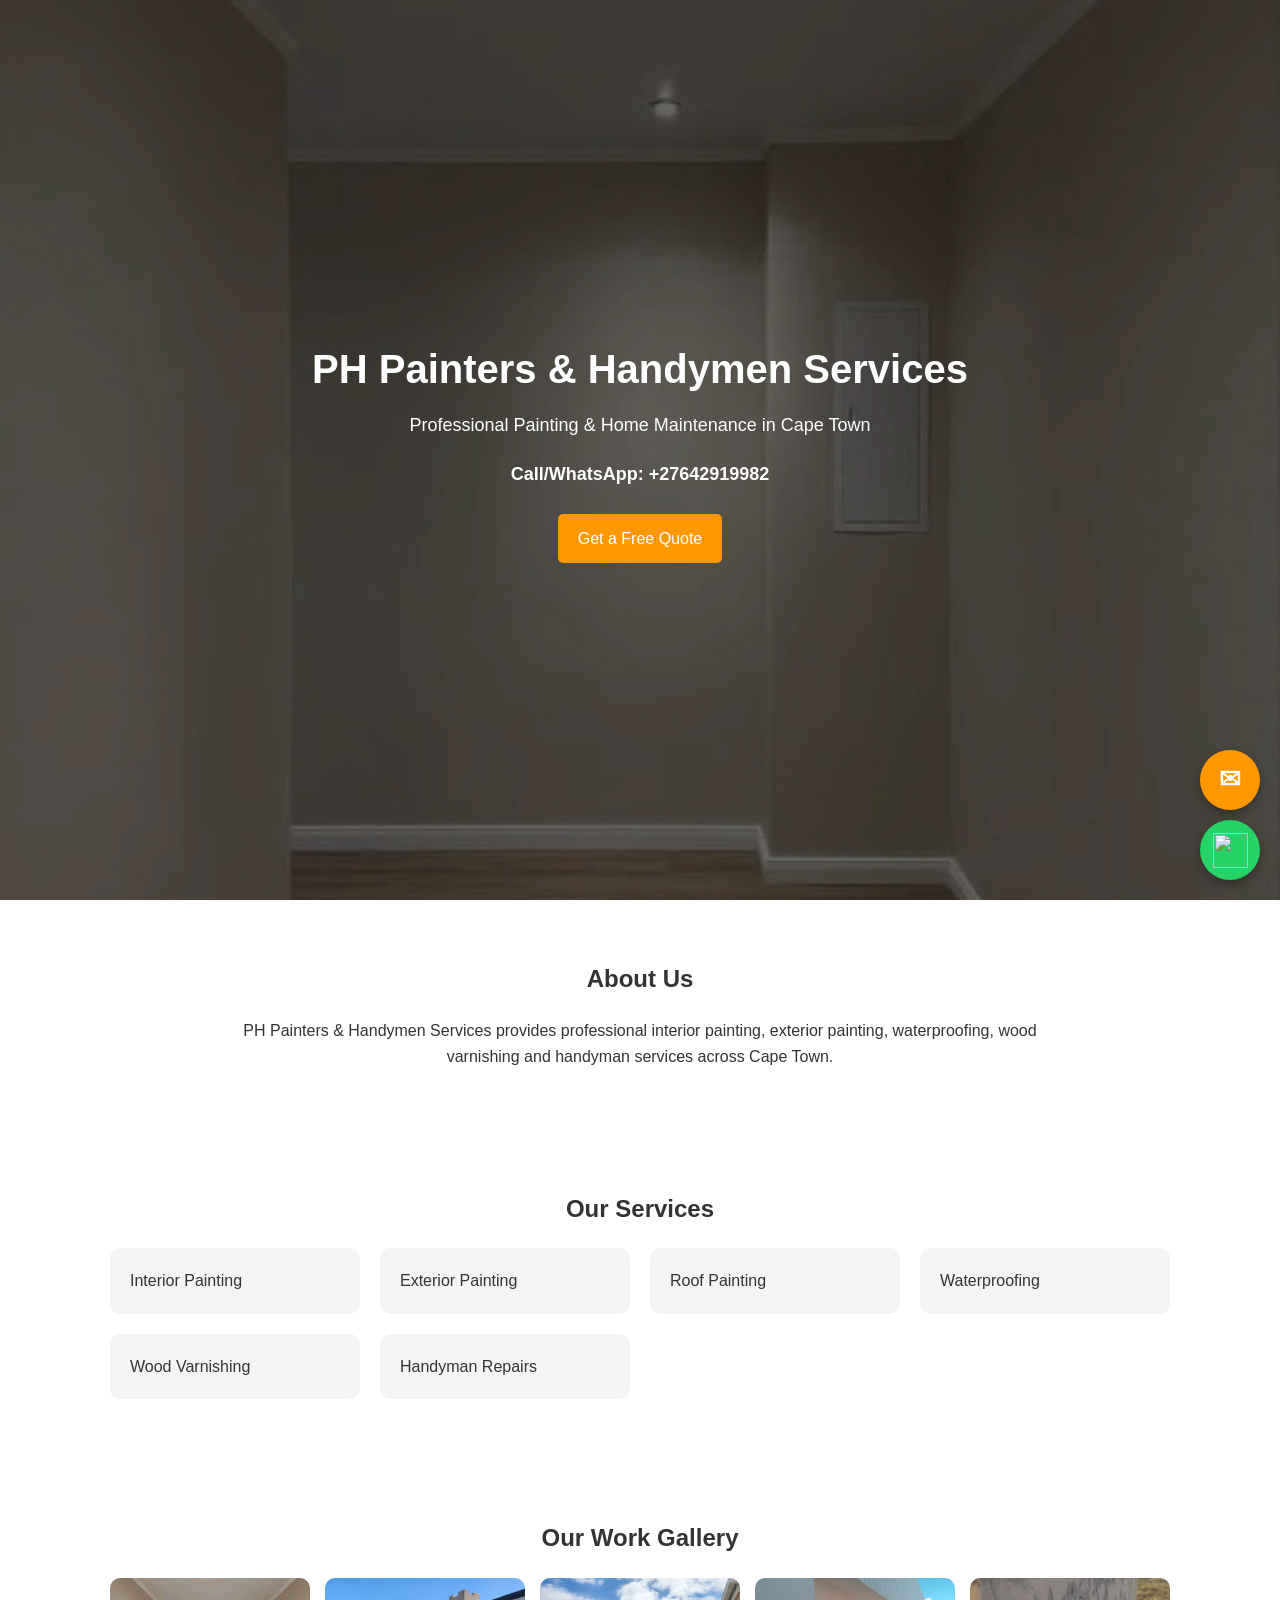
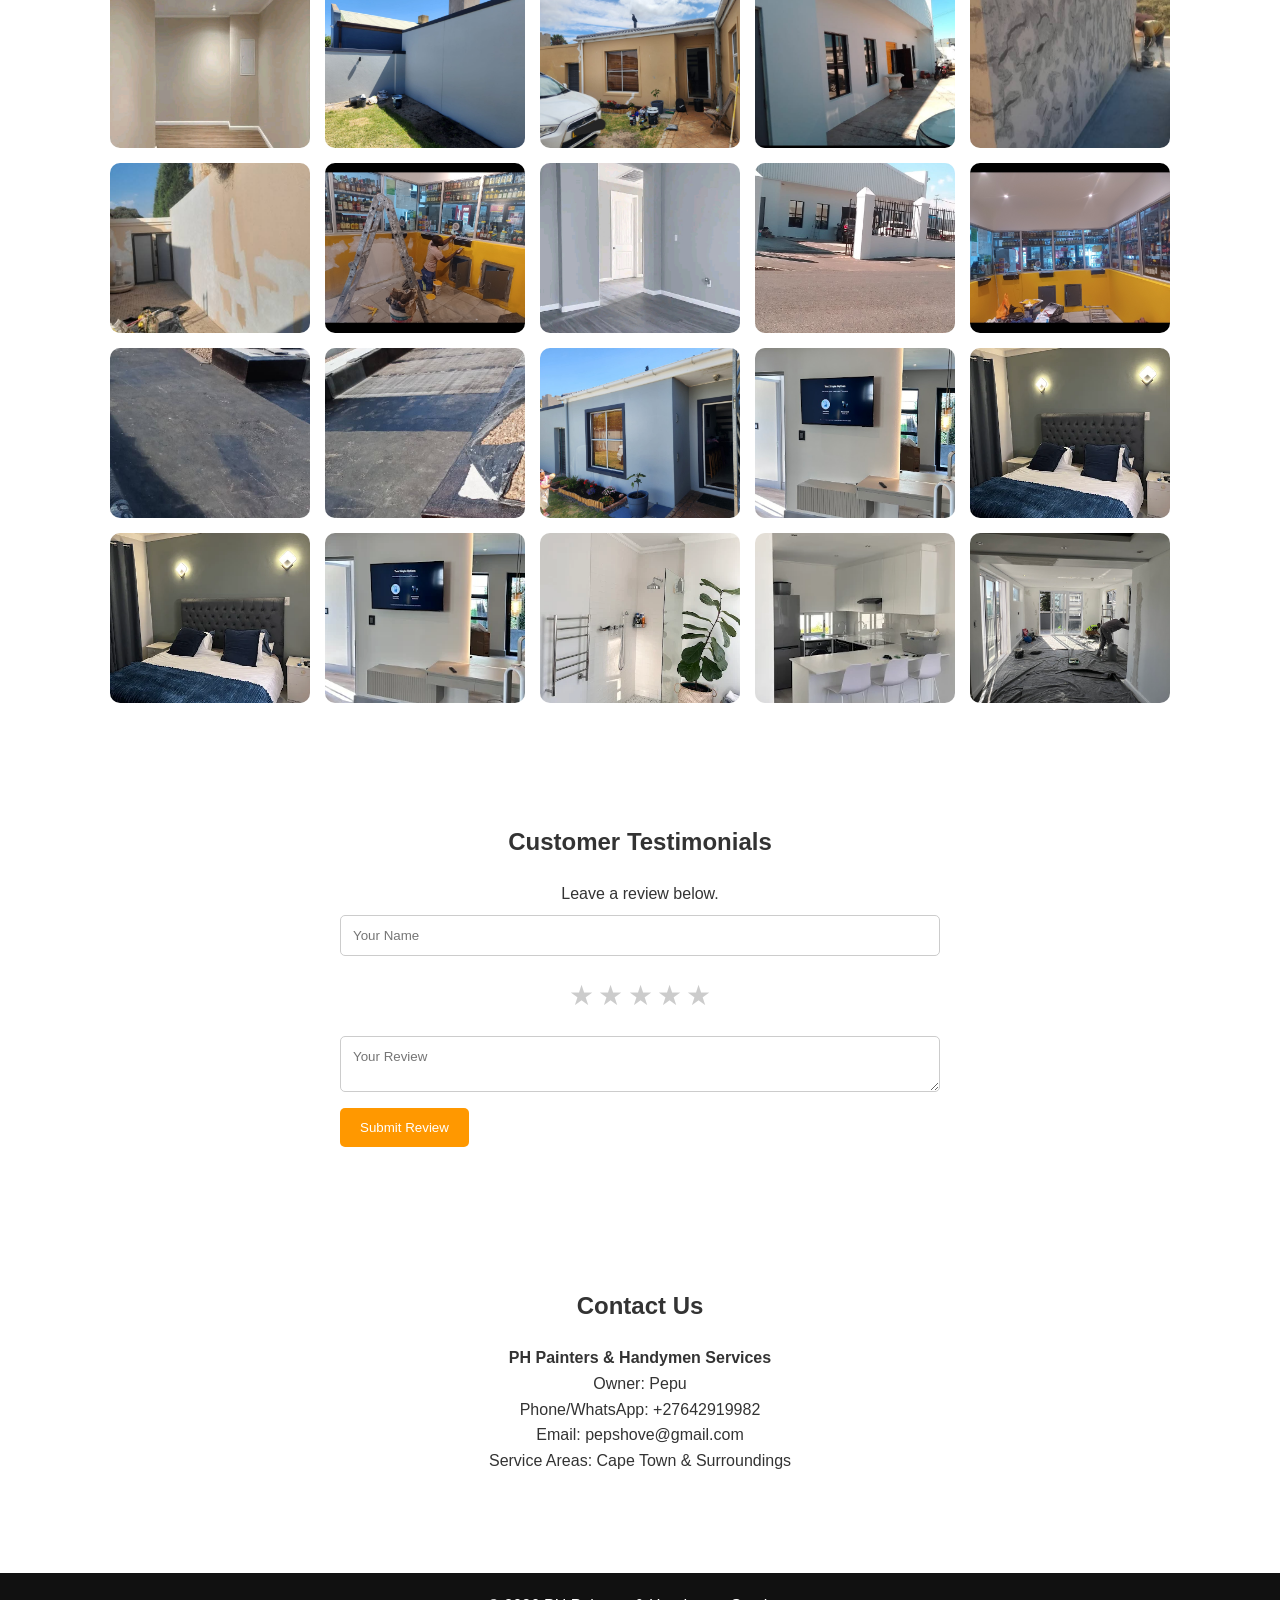
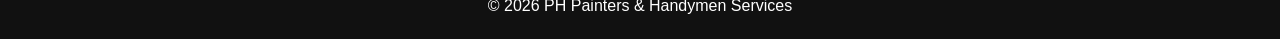
==== index.html @ 9b9b9743 "added missing email" ====
<!DOCTYPE html>
<html lang="en">
<head>
<meta charset="UTF-8" />
<meta name="viewport" content="width=device-width, initial-scale=1.0"/>
<title>PH Painters & Handymen Services</title>

<style>
*{
    margin:0;
    padding:0;
    box-sizing:border-box;
    font-family:Arial, sans-serif;
}

body{
    line-height:1.6;
    color:#333;
    background:#fff;
}

/* HERO */
header{
    background:linear-gradient(rgba(0,0,0,0.6),rgba(0,0,0,0.6)),
    url("images/pic1.jpeg");
    background-size:cover;
    background-position:center;
    height:100vh;
    display:flex;
    flex-direction:column;
    justify-content:center;
    align-items:center;
    text-align:center;
    color:white;
    padding:20px;
}

header h1{ font-size:40px; }
header p{ margin:10px 0; font-size:18px; }

.btn{
    background:#ff9800;
    color:white;
    padding:12px 20px;
    margin-top:15px;
    text-decoration:none;
    border-radius:5px;
}

/* SECTIONS */
section{
    padding:60px 20px;
    max-width:1100px;
    margin:auto;
}

h2{
    text-align:center;
    margin-bottom:20px;
}

/* SERVICES */
.services{
    display:grid;
    grid-template-columns:repeat(auto-fit,minmax(200px,1fr));
    gap:20px;
}

.card{
    background:#f4f4f4;
    padding:20px;
    border-radius:10px;
}

/* GALLERY */
.gallery{
    display:grid;
    grid-template-columns:repeat(auto-fit,minmax(180px,1fr));
    gap:15px;
}

.gallery img{
    width:100%;
    height:170px;
    object-fit:cover;
    border-radius:10px;
}

/* TESTIMONIALS */
.testimonials{
    display:grid;
    grid-template-columns:repeat(auto-fit,minmax(250px,1fr));
    gap:20px;
    margin-top:20px;
}

/* FORM */
input, textarea{
    width:100%;
    padding:12px;
    margin:8px 0;
    border:1px solid #ccc;
    border-radius:5px;
}

button{
    background:#ff9800;
    color:white;
    border:none;
    padding:12px 20px;
    cursor:pointer;
    border-radius:5px;
}

/* STAR RATING */
.star{
    font-size:28px;
    cursor:pointer;
    color:#ccc;
    transition:0.2s;
}

.star.selected{
    color:#ff9800;
}

/* FOOTER */
footer{
    background:#111;
    color:white;
    text-align:center;
    padding:20px;
    margin-top:40px;
}

/* FLOATING BUTTONS */
.float-btn{
    position:fixed;
    width:60px;
    height:60px;
    right:20px;
    border-radius:50%;
    display:flex;
    align-items:center;
    justify-content:center;
    box-shadow:0 4px 10px rgba(0,0,0,0.3);
    z-index:1000;
    transition:0.2s ease;
    text-decoration:none;
}

/* WhatsApp */
.whatsapp{
    bottom:20px;
    background:#25D366;
}

.whatsapp img{
    width:35px;
    height:35px;
}

/* Email */
.email{
    bottom:90px;
    background:#ff9800;
    color:white;
    font-size:26px;
    font-weight:bold;
}

/* Hover */
.float-btn:hover{
    transform:scale(1.15);
}
</style>
</head>

<body>

<!-- HERO -->
<header>
    <h1>PH Painters & Handymen Services</h1>
    <p>Professional Painting & Home Maintenance in Cape Town</p>
    <p><strong>Call/WhatsApp: +27642919982</strong></p>
    <a class="btn" href="#contact">Get a Free Quote</a>
</header>

<!-- ABOUT -->
<section>
    <h2>About Us</h2>
    <p style="text-align:center;max-width:800px;margin:auto;">
        PH Painters & Handymen Services provides professional interior painting, exterior painting,
        waterproofing, wood varnishing and handyman services across Cape Town.
    </p>
</section>

<!-- SERVICES -->
<section>
    <h2>Our Services</h2>
    <div class="services">
        <div class="card">Interior Painting</div>
        <div class="card">Exterior Painting</div>
        <div class="card">Roof Painting</div>
        <div class="card">Waterproofing</div>
        <div class="card">Wood Varnishing</div>
        <div class="card">Handyman Repairs</div>
    </div>
</section>

<!-- GALLERY -->
<section>
    <h2>Our Work Gallery</h2>
    <div class="gallery">
        <img src="images/pic1.jpeg">
        <img src="images/pic2.jpeg">
        <img src="images/pic3.jpeg">
        <img src="images/pic4.jpeg">
        <img src="images/pic5.jpeg">
        <img src="images/pic6.jpeg">
        <img src="images/pic7.jpeg">
        <img src="images/pic8.jpeg">
        <img src="images/pic9.jpeg">
        <img src="images/pic10.jpeg">
        <img src="images/pic11.jpeg">
        <img src="images/pic12.jpeg">
        <img src="images/pic13.jpeg">
        <img src="images/pic14.jpg">
        <img src="images/pic15.webp">
        <img src="images/pic16.webp">
        <img src="images/pic17.webp">
        <img src="images/pic18.webp">
        <img src="images/pic19.webp">
        <img src="images/pic20.jpg">
    </div>
</section>

<!-- TESTIMONIALS -->
<section>
    <h2>Customer Testimonials</h2>

    <p style="text-align:center;">Leave a review below.</p>

    <div style="max-width:600px;margin:auto;">
        <input id="name" type="text" placeholder="Your Name">

        <div style="text-align:center;margin:10px 0;">
            <span onclick="setRating(1)" class="star">★</span>
            <span onclick="setRating(2)" class="star">★</span>
            <span onclick="setRating(3)" class="star">★</span>
            <span onclick="setRating(4)" class="star">★</span>
            <span onclick="setRating(5)" class="star">★</span>
        </div>

        <textarea id="message" placeholder="Your Review"></textarea>

        <button onclick="addTestimonial()">Submit Review</button>
    </div>

    <div id="reviews" class="testimonials"></div>
</section>

<!-- CONTACT -->
<section id="contact">
    <h2>Contact Us</h2>
    <p style="text-align:center;">
        <strong>PH Painters & Handymen Services</strong><br>
        Owner: Pepu<br>
        Phone/WhatsApp: +27642919982<br>
        Email: pepshove@gmail.com<br>
        Service Areas: Cape Town & Surroundings
    </p>
</section>

<footer>
    © 2026 PH Painters & Handymen Services
</footer>

<!-- FLOATING BUTTONS -->

<!-- WhatsApp -->
<a href="https://wa.me/27642919982?text=Hi%20PH%20Painters%2C%20I%20would%20like%20a%20quote%20please"
class="float-btn whatsapp" target="_blank">
    <img src="https://upload.wikimedia.org/wikipedia/commons/6/6b/WhatsApp.svg">
</a>

<!-- Email -->
<a href="mailto:pepshove@gmail.com?subject=Painting%20Quote%20Request&body=Hi%20PH%20Painters%2C%20I%20would%20like%20a%20quote"
class="float-btn email">
    ✉
</a>

<!-- JAVASCRIPT -->
<script>
let currentRating = 0;

function setRating(rating){
    currentRating = rating;

    document.querySelectorAll(".star").forEach((star, i) => {
        star.classList.toggle("selected", i < rating);
    });
}

function loadReviews(){
    let data = JSON.parse(localStorage.getItem("reviews")) || [];
    let box = document.getElementById("reviews");

    box.innerHTML = "";

    data.forEach(r => {
        let stars = "★".repeat(r.rating) + "☆".repeat(5 - r.rating);

        box.innerHTML += `
        <div class="card">
            <div style="color:#ff9800;font-size:18px;">${stars}</div>
            “${r.message}”
            <br><strong>- ${r.name}</strong>
        </div>`;
    });
}

function addTestimonial(){
    let name = document.getElementById("name").value;
    let message = document.getElementById("message").value;

    if(!name || !message){
        alert("Please fill all fields");
        return;
    }

    if(currentRating === 0){
        alert("Please select rating");
        return;
    }

    let data = JSON.parse(localStorage.getItem("reviews")) || [];

    data.push({ name, message, rating: currentRating });

    localStorage.setItem("reviews", JSON.stringify(data));

    document.getElementById("name").value = "";
    document.getElementById("message").value = "";
    currentRating = 0;

    document.querySelectorAll(".star").forEach(s => s.classList.remove("selected"));

    loadReviews();
}

loadReviews();
</script>

</body>
</html>
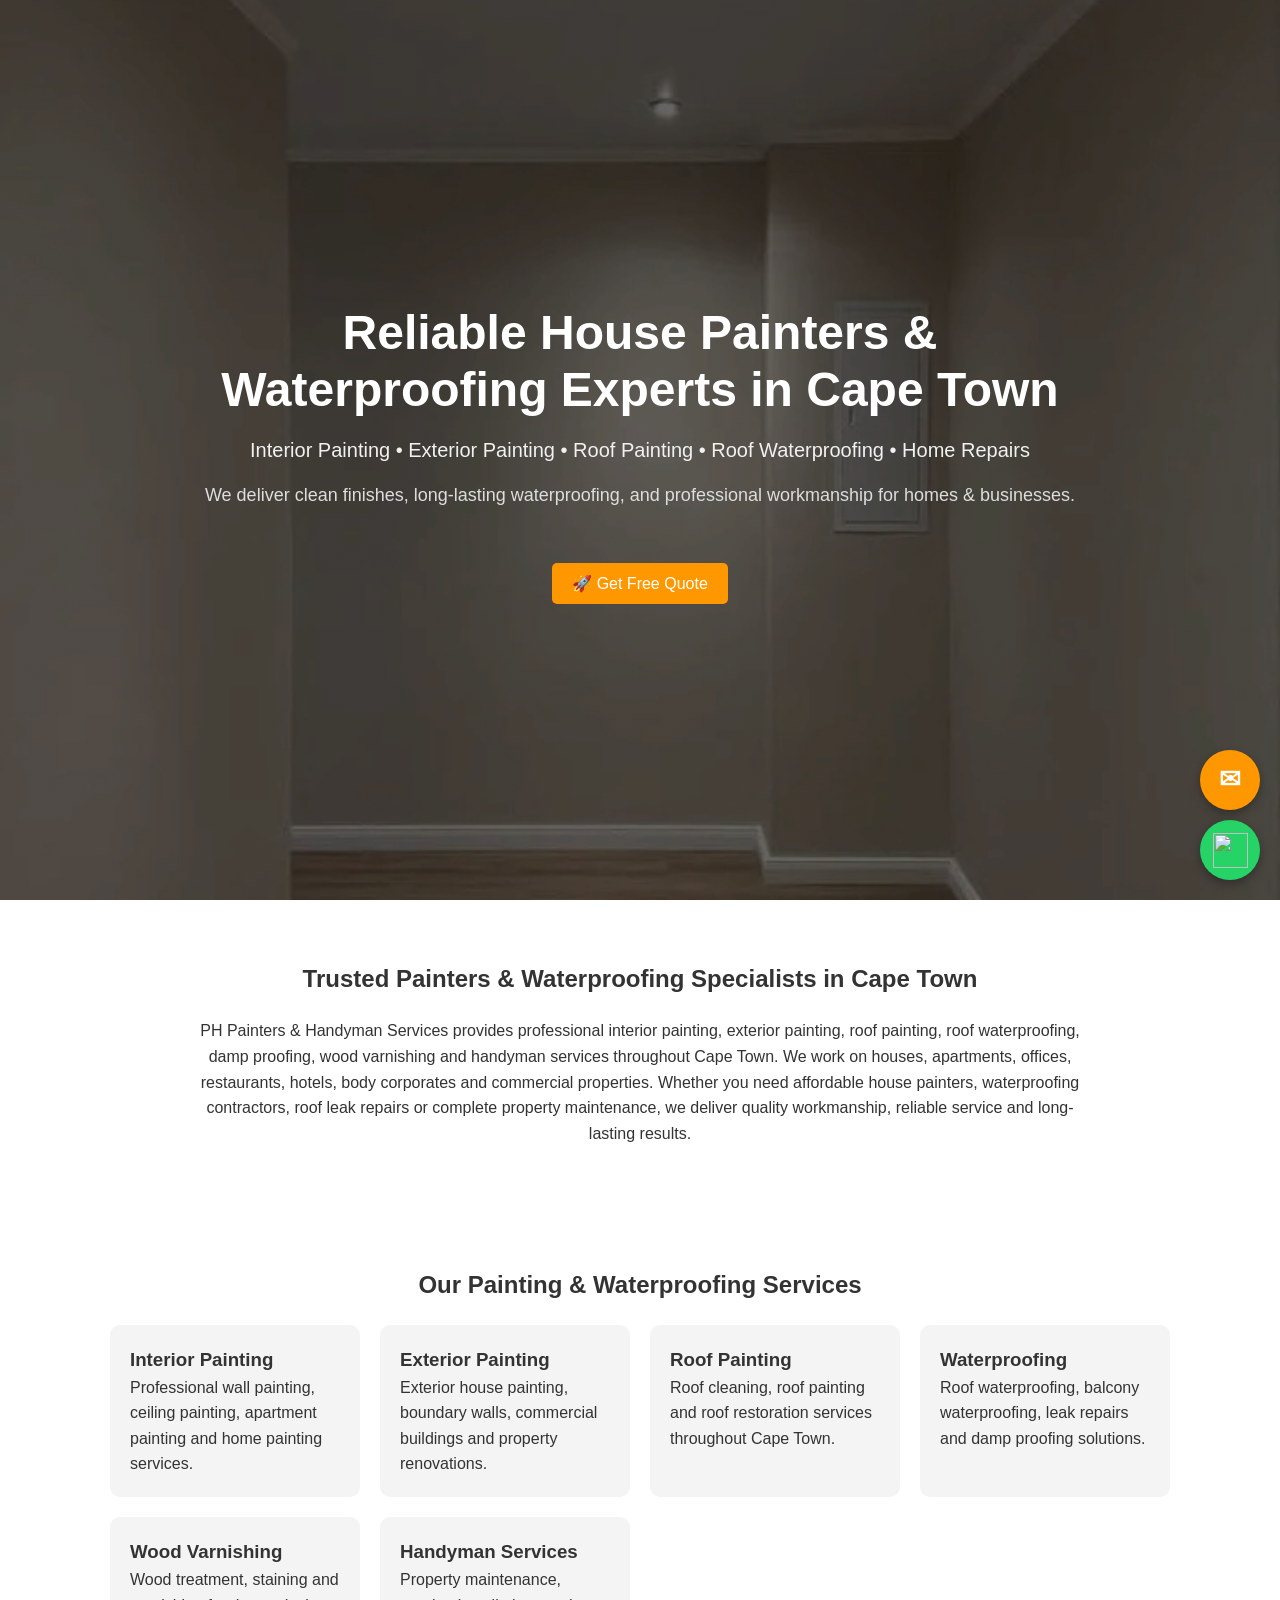
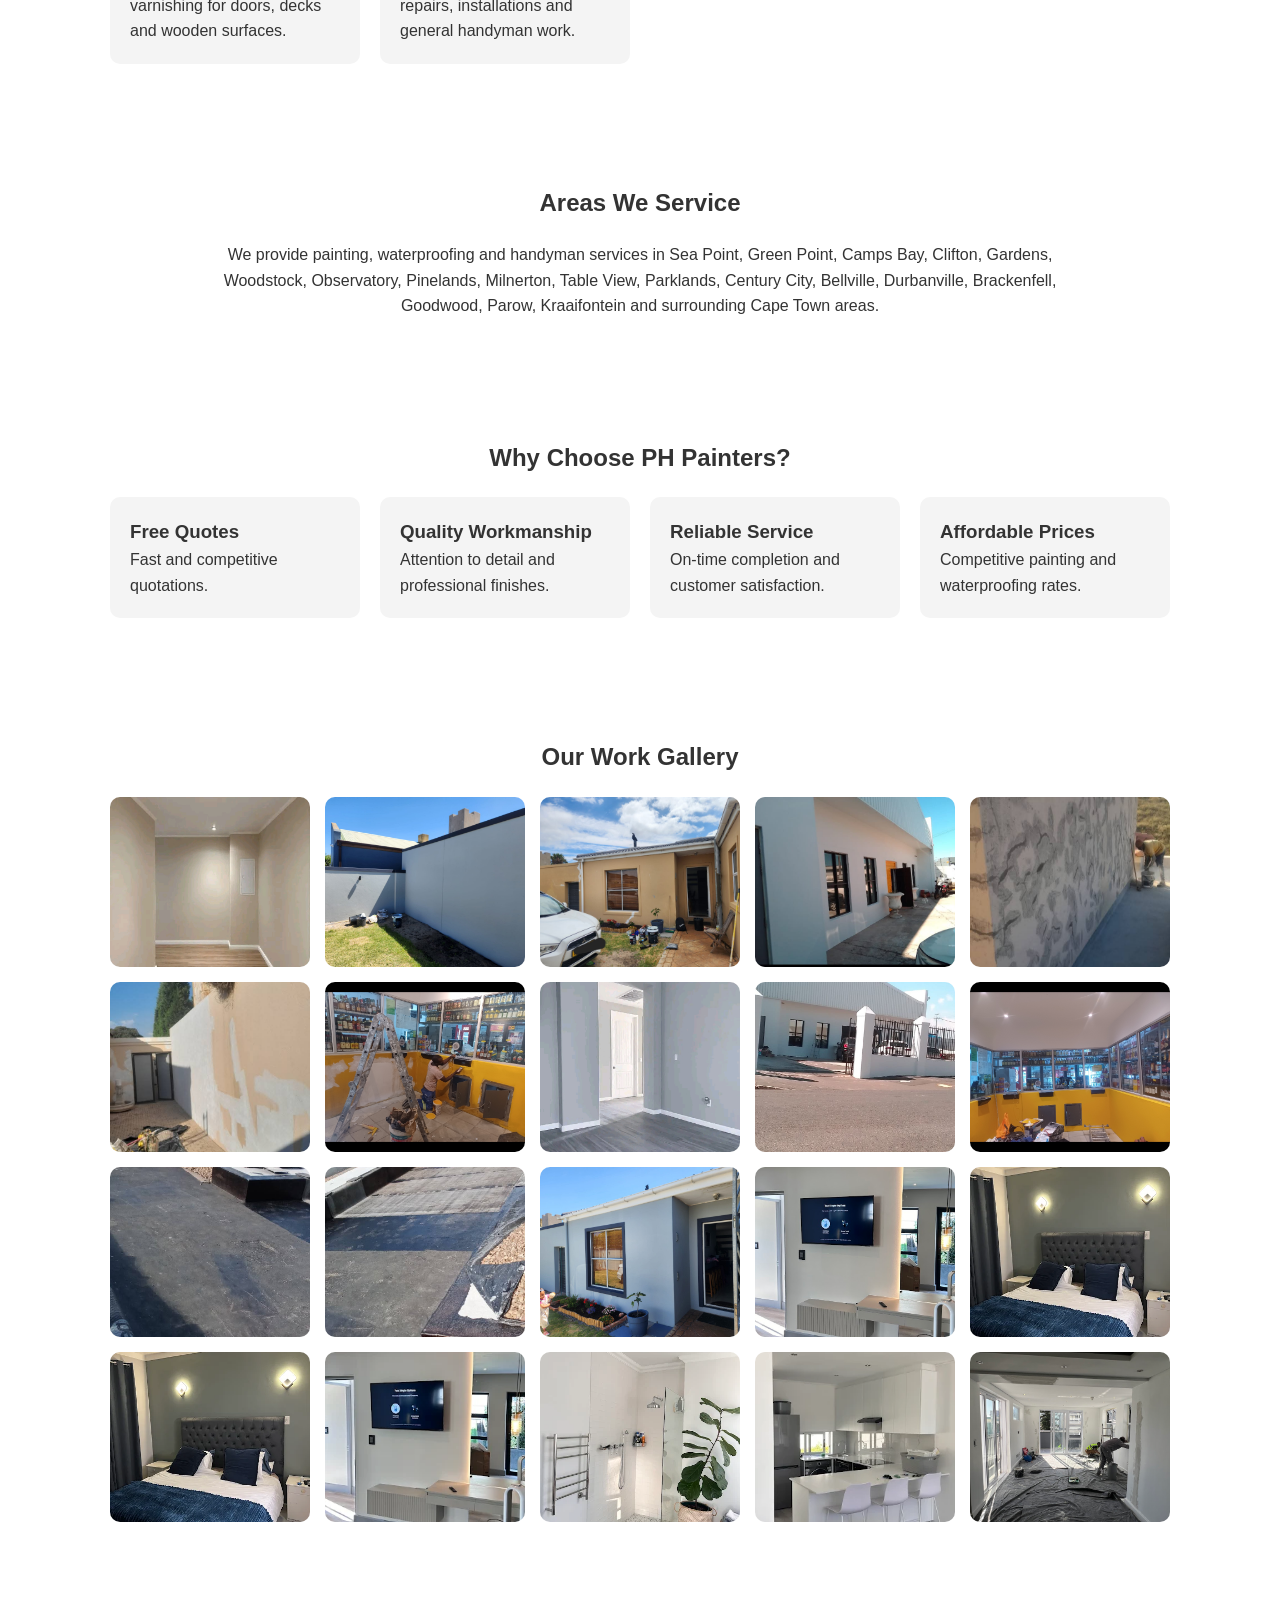
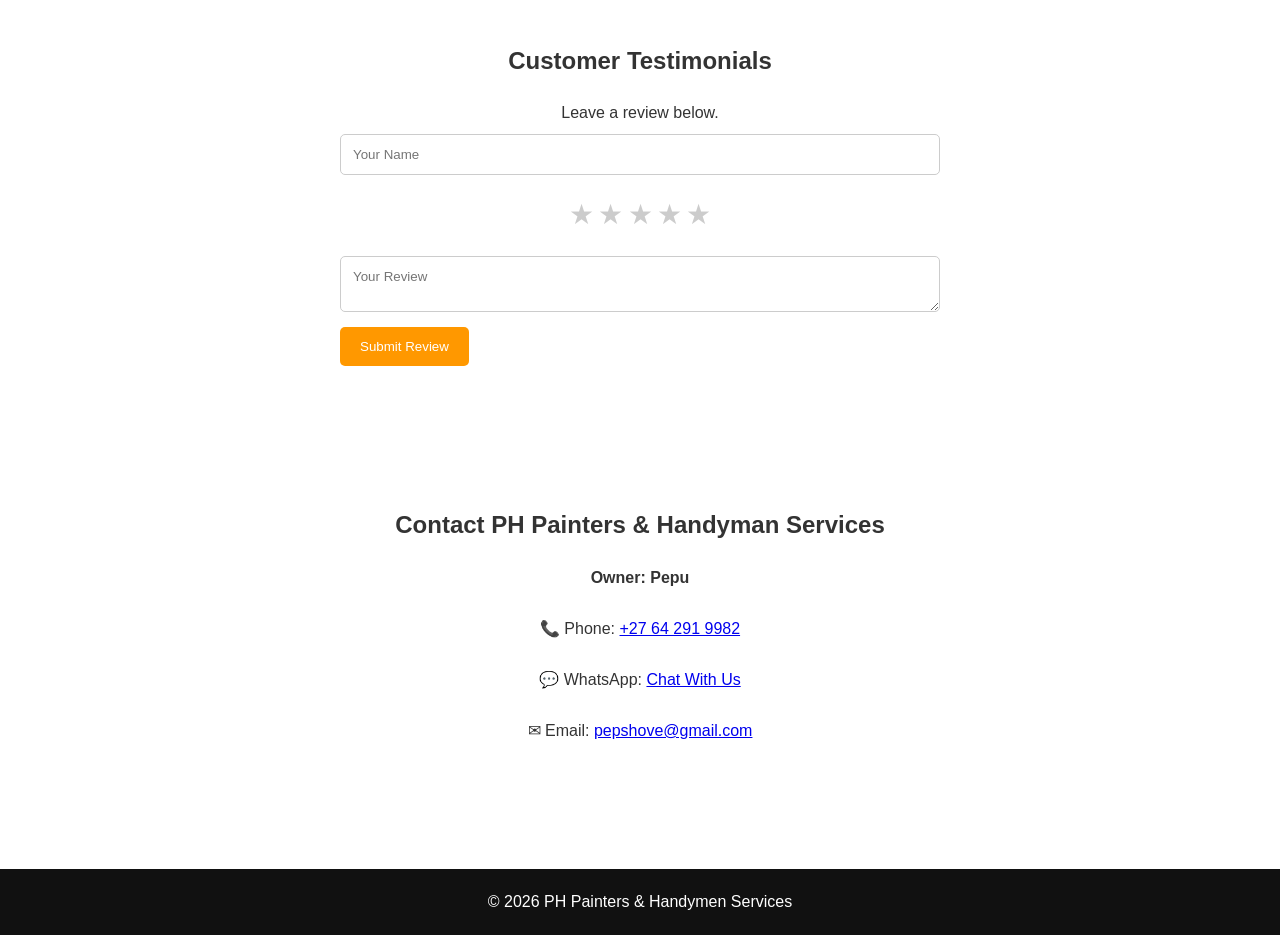
==== commit ddbd543f: "added missing email" ====
--- a/index.html
+++ b/index.html
@@ -3,7 +3,7 @@
 <head>
 <meta charset="UTF-8" />
 <meta name="viewport" content="width=device-width, initial-scale=1.0"/>
-<title>PH Painters & Handymen Services</title>
+<title>House Painters Cape Town | Waterproofing & Roof Painting | PH Painters</title>
 
 <style>
 *{
@@ -180,33 +180,147 @@
 
 <!-- HERO -->
 <header>
-    <h1>PH Painters & Handymen Services</h1>
-    <p>Professional Painting & Home Maintenance in Cape Town</p>
-    <p><strong>Call/WhatsApp: +27642919982</strong></p>
-    <a class="btn" href="#contact">Get a Free Quote</a>
+    <div style="max-width:900px;text-align:center;">
+
+        <h1 style="font-size:48px;line-height:1.2;">
+            Reliable House Painters & Waterproofing Experts in Cape Town
+        </h1>
+
+        <p style="font-size:20px;margin-top:15px;color:#f1f1f1;">
+            Interior Painting • Exterior Painting • Roof Painting • Roof Waterproofing • Home Repairs
+        </p>
+
+        <p style="margin-top:15px;font-size:18px;color:#ddd;">
+            We deliver clean finishes, long-lasting waterproofing, and professional workmanship for homes & businesses.
+        </p>
+
+       
+       <br><br>
+        <a class="btn" href="https://wa.me/27642919982?text=Hi%20PH%20Painters%2C%20I%20need%20a%20free%20quote%20for%20painting%20or%20waterproofing">
+            🚀 Get Free Quote
+        </a>
+
+    </div>
 </header>
 
 <!-- ABOUT -->
 <section>
-    <h2>About Us</h2>
-    <p style="text-align:center;max-width:800px;margin:auto;">
-        PH Painters & Handymen Services provides professional interior painting, exterior painting,
-        waterproofing, wood varnishing and handyman services across Cape Town.
+    <h2>Trusted Painters & Waterproofing Specialists in Cape Town</h2>
+
+    <p style="text-align:center;max-width:900px;margin:auto;">
+        PH Painters & Handyman Services provides professional interior painting,
+        exterior painting, roof painting, roof waterproofing, damp proofing,
+        wood varnishing and handyman services throughout Cape Town.
+
+        We work on houses, apartments, offices, restaurants, hotels,
+        body corporates and commercial properties.
+
+        Whether you need affordable house painters, waterproofing contractors,
+        roof leak repairs or complete property maintenance, we deliver
+        quality workmanship, reliable service and long-lasting results.
     </p>
 </section>
 
 <!-- SERVICES -->
 <section>
-    <h2>Our Services</h2>
+    <h2>Our Painting & Waterproofing Services</h2>
+
     <div class="services">
-        <div class="card">Interior Painting</div>
-        <div class="card">Exterior Painting</div>
-        <div class="card">Roof Painting</div>
-        <div class="card">Waterproofing</div>
-        <div class="card">Wood Varnishing</div>
-        <div class="card">Handyman Repairs</div>
+
+        <div class="card">
+            <h3>Interior Painting</h3>
+            <p>
+                Professional wall painting, ceiling painting,
+                apartment painting and home painting services.
+            </p>
+        </div>
+
+        <div class="card">
+            <h3>Exterior Painting</h3>
+            <p>
+                Exterior house painting, boundary walls,
+                commercial buildings and property renovations.
+            </p>
+        </div>
+
+        <div class="card">
+            <h3>Roof Painting</h3>
+            <p>
+                Roof cleaning, roof painting and roof restoration
+                services throughout Cape Town.
+            </p>
+        </div>
+
+        <div class="card">
+            <h3>Waterproofing</h3>
+            <p>
+                Roof waterproofing, balcony waterproofing,
+                leak repairs and damp proofing solutions.
+            </p>
+        </div>
+
+        <div class="card">
+            <h3>Wood Varnishing</h3>
+            <p>
+                Wood treatment, staining and varnishing
+                for doors, decks and wooden surfaces.
+            </p>
+        </div>
+
+        <div class="card">
+            <h3>Handyman Services</h3>
+            <p>
+                Property maintenance, repairs,
+                installations and general handyman work.
+            </p>
+        </div>
+
     </div>
 </section>
+
+<!-- AREAS -->
+<section>
+    <h2>Areas We Service</h2>
+
+    <p style="text-align:center;max-width:900px;margin:auto;">
+        We provide painting, waterproofing and handyman services in
+        Sea Point, Green Point, Camps Bay, Clifton, Gardens,
+        Woodstock, Observatory, Pinelands, Milnerton,
+        Table View, Parklands, Century City, Bellville,
+        Durbanville, Brackenfell, Goodwood, Parow,
+        Kraaifontein and surrounding Cape Town areas.
+    </p>
+</section>
+
+<!-- WHY CHOOSE US -->
+<section>
+    <h2>Why Choose PH Painters?</h2>
+
+    <div class="services">
+
+        <div class="card">
+            <h3>Free Quotes</h3>
+            <p>Fast and competitive quotations.</p>
+        </div>
+
+        <div class="card">
+            <h3>Quality Workmanship</h3>
+            <p>Attention to detail and professional finishes.</p>
+        </div>
+
+        <div class="card">
+            <h3>Reliable Service</h3>
+            <p>On-time completion and customer satisfaction.</p>
+        </div>
+
+        <div class="card">
+            <h3>Affordable Prices</h3>
+            <p>Competitive painting and waterproofing rates.</p>
+        </div>
+
+    </div>
+</section>
+
 
 <!-- GALLERY -->
 <section>
@@ -262,13 +376,28 @@
 
 <!-- CONTACT -->
 <section id="contact">
-    <h2>Contact Us</h2>
+    <h2>Contact PH Painters & Handyman Services</h2>
+
     <p style="text-align:center;">
-        <strong>PH Painters & Handymen Services</strong><br>
-        Owner: Pepu<br>
-        Phone/WhatsApp: +27642919982<br>
-        Email: pepshove@gmail.com<br>
-        Service Areas: Cape Town & Surroundings
+        <strong>Owner: Pepu</strong><br><br>
+
+        📞 Phone:
+        <a href="tel:+27642919982">+27 64 291 9982</a>
+        <br><br>
+
+        💬 WhatsApp:
+        <a href="https://wa.me/27642919982">
+            Chat With Us
+        </a>
+        <br><br>
+
+        ✉ Email:
+        <a href="mailto:pepshove@gmail.com">
+            pepshove@gmail.com
+        </a>
+        <br><br>
+
+
     </p>
 </section>
 
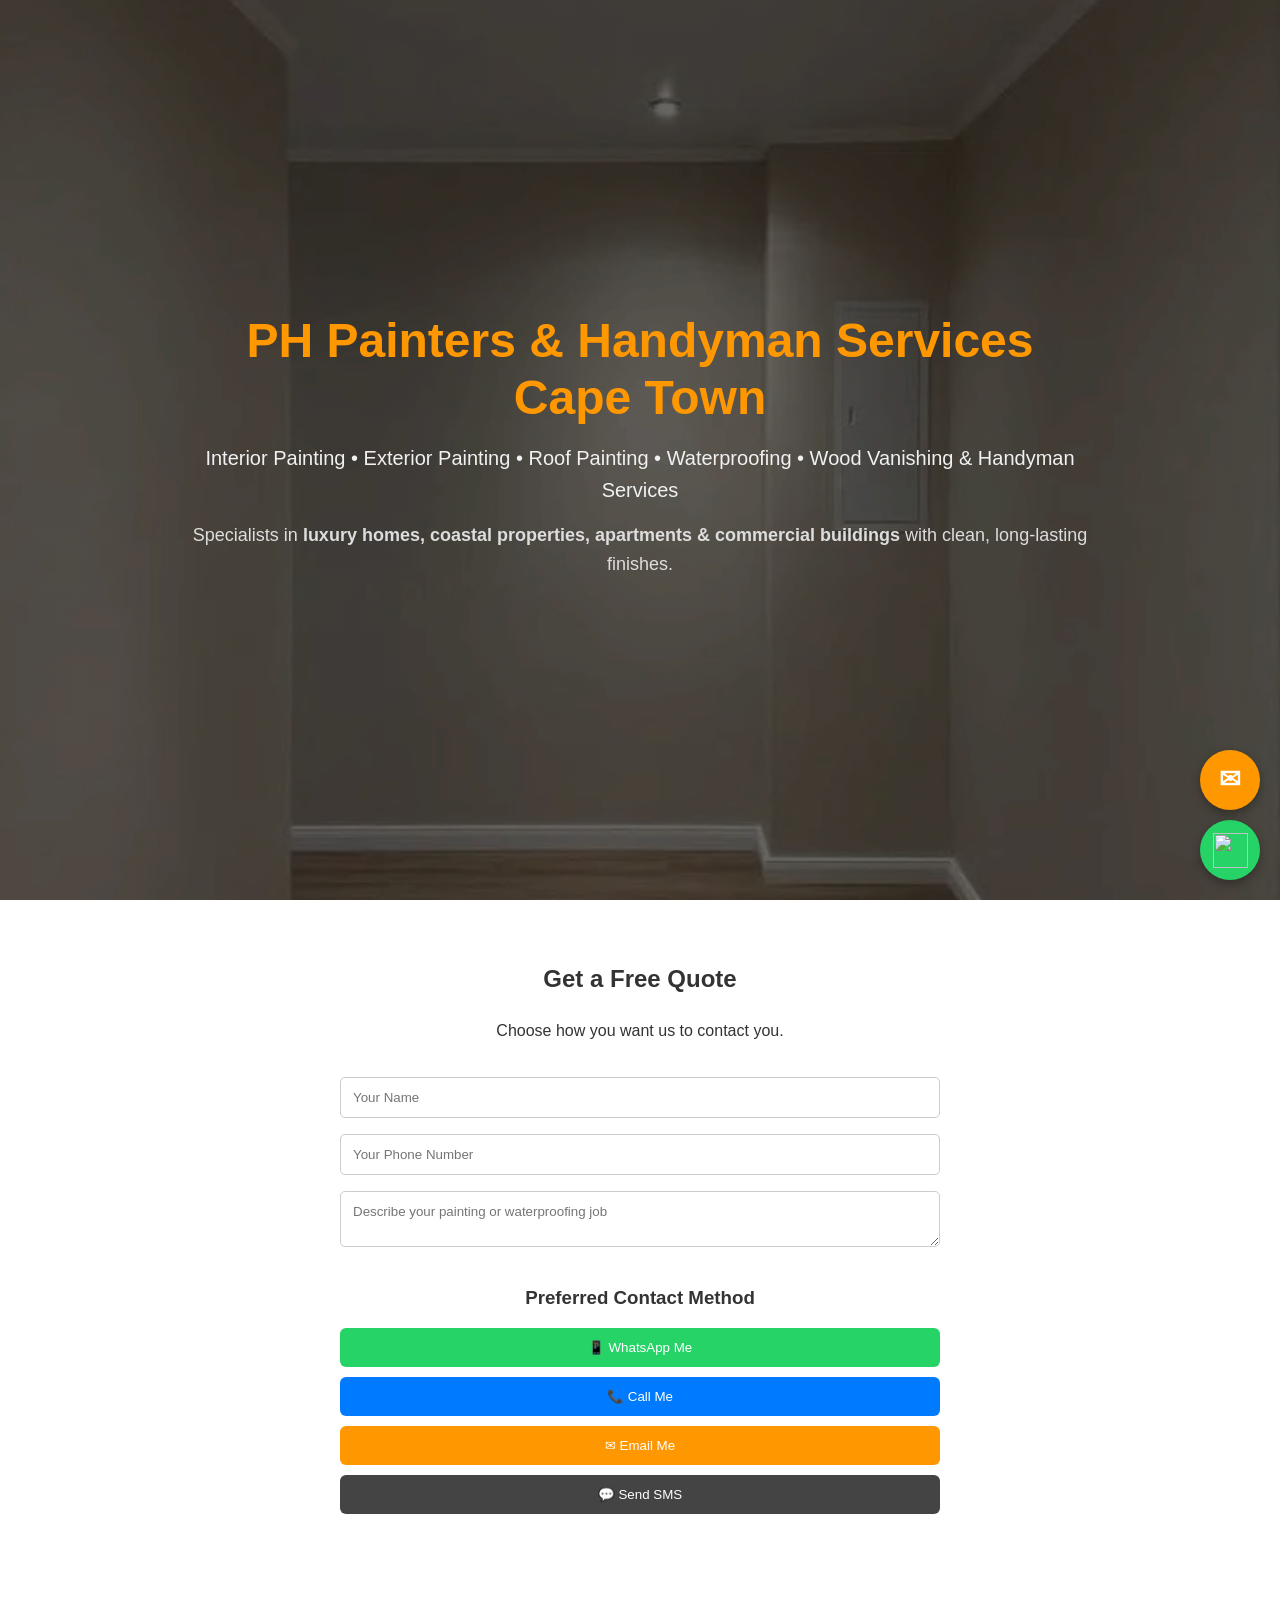
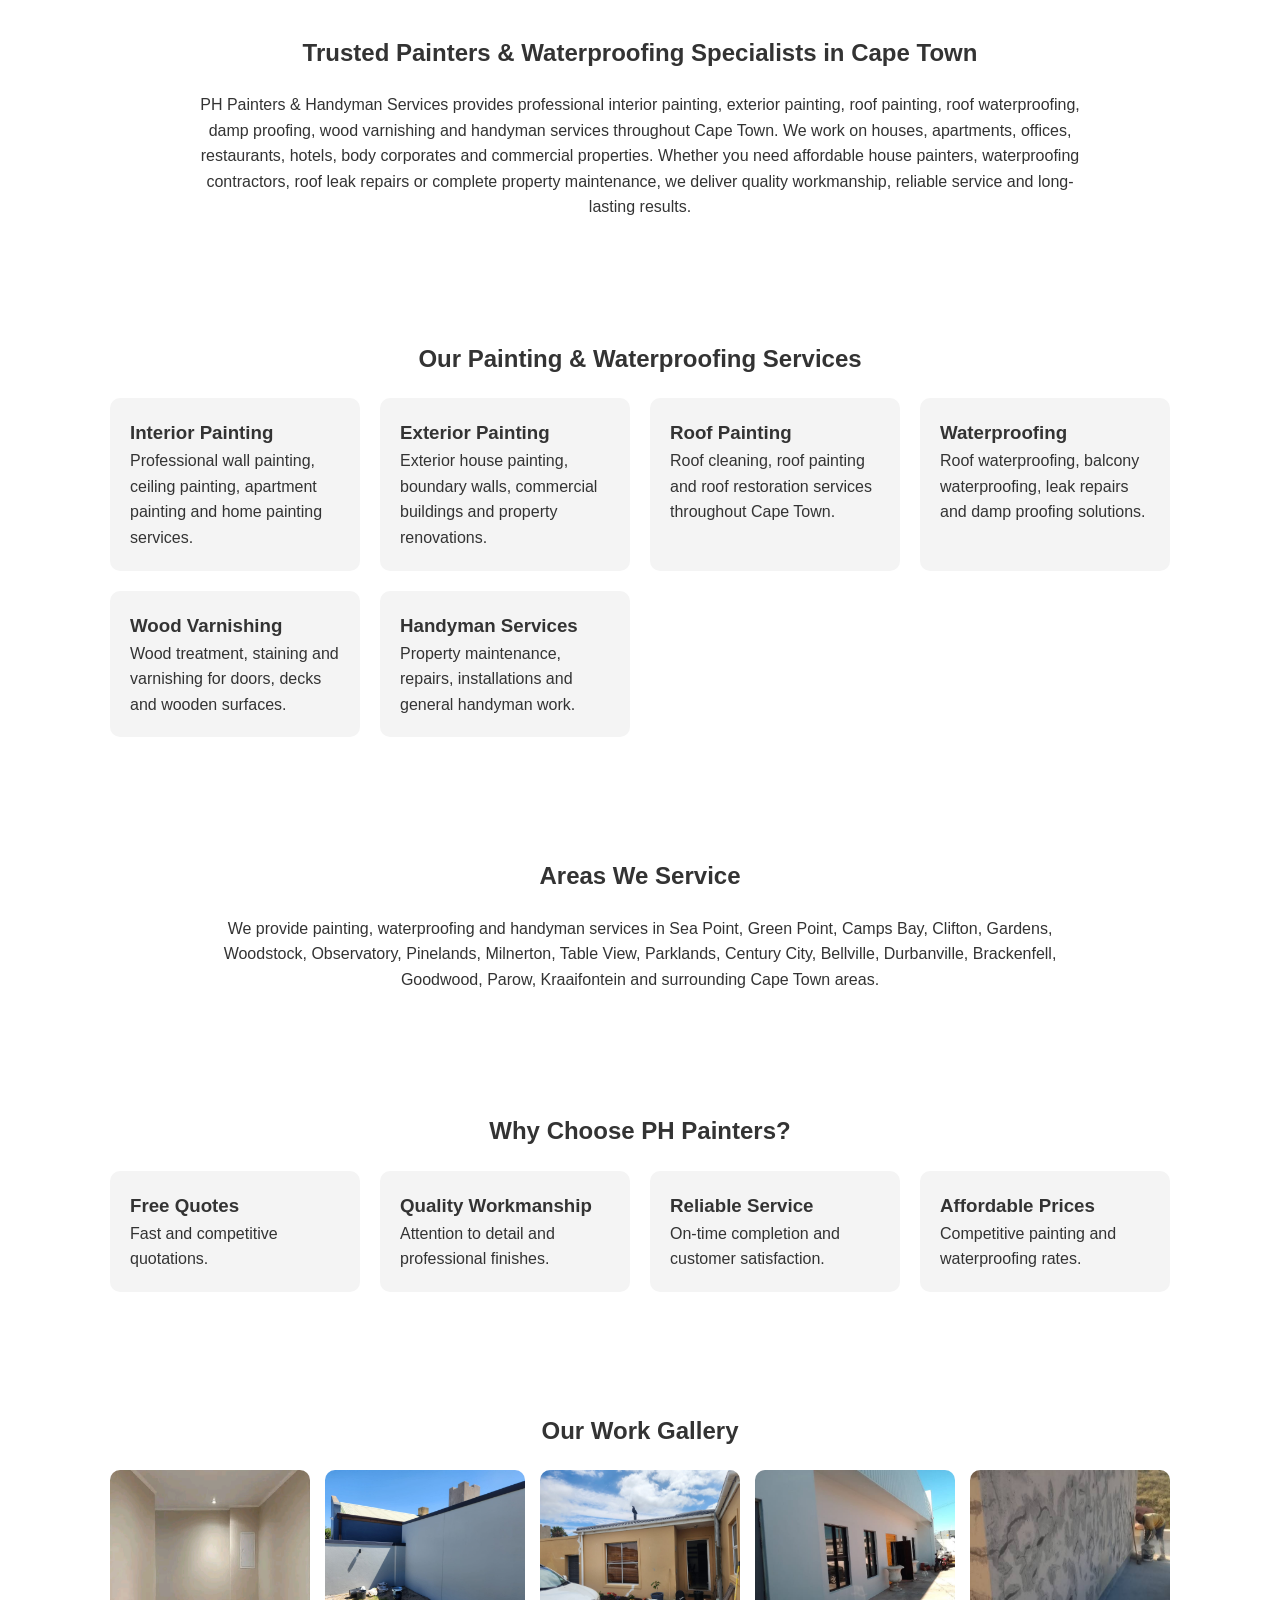
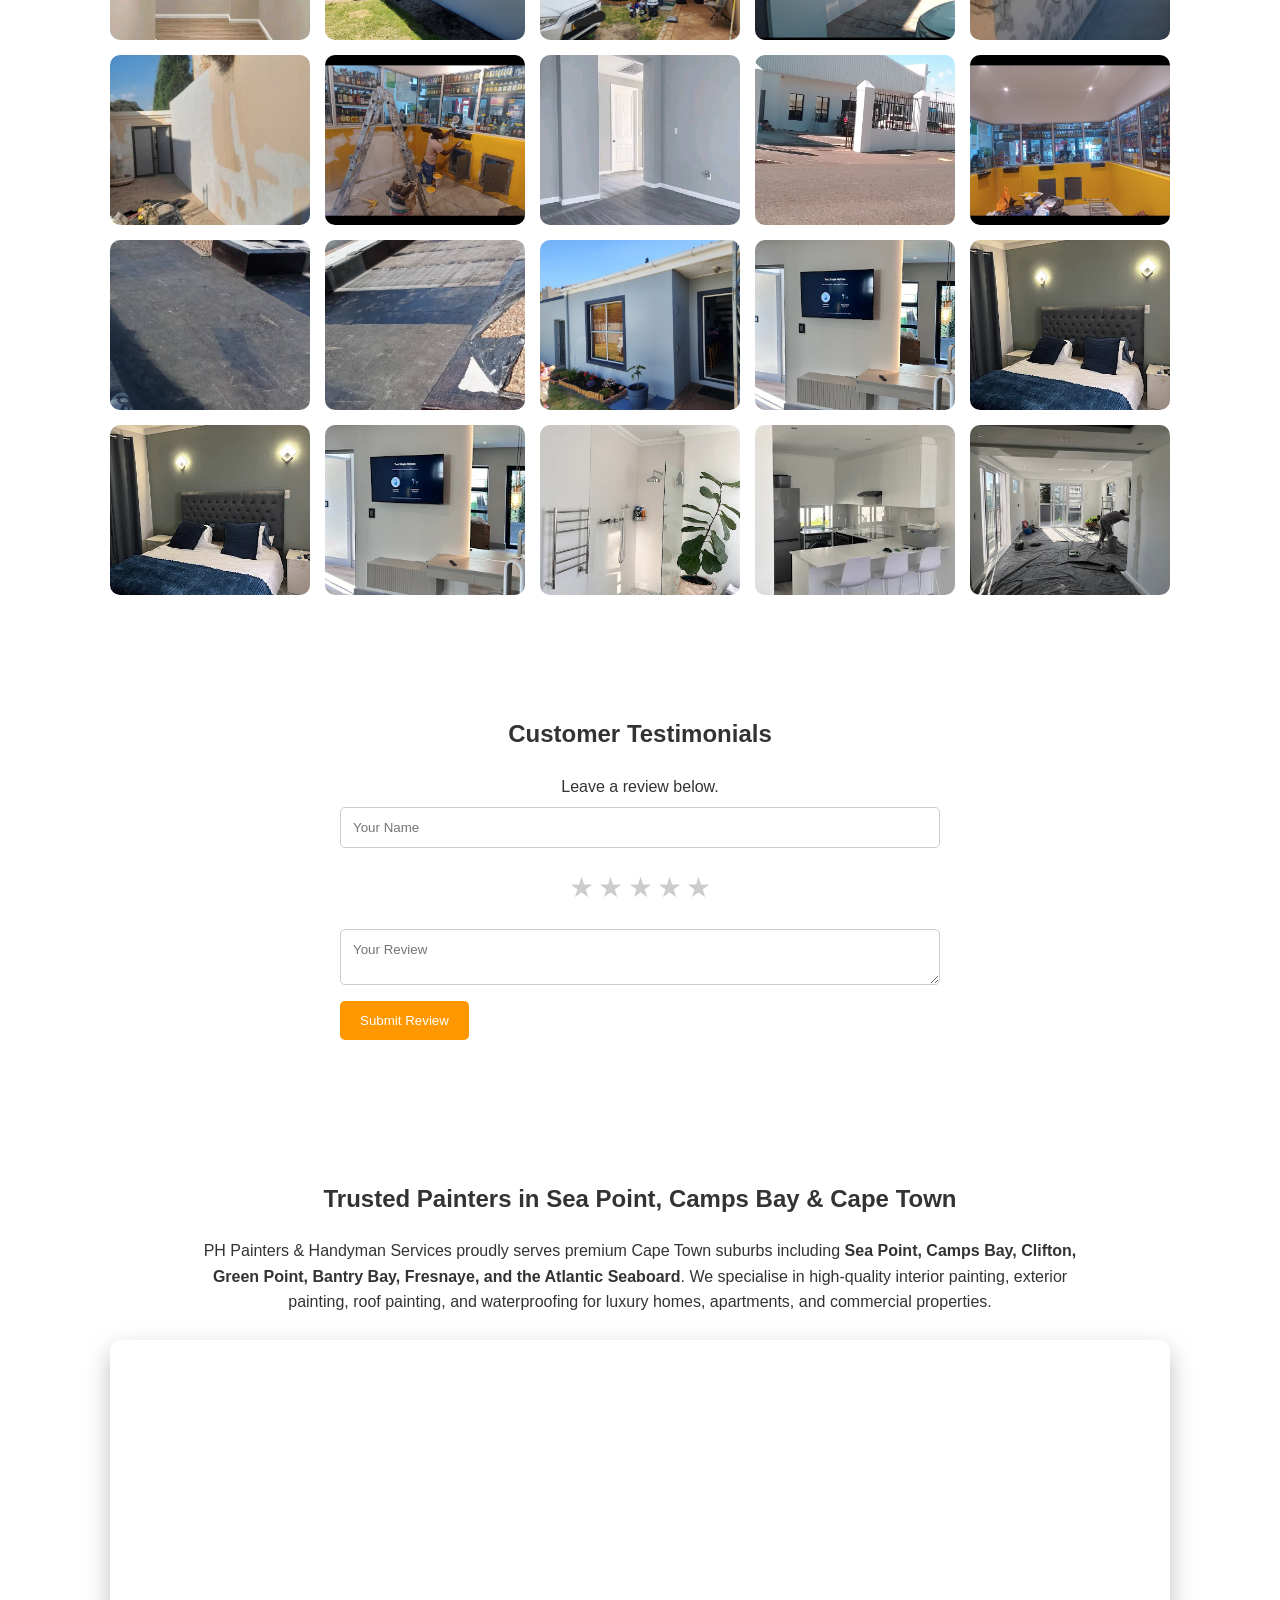
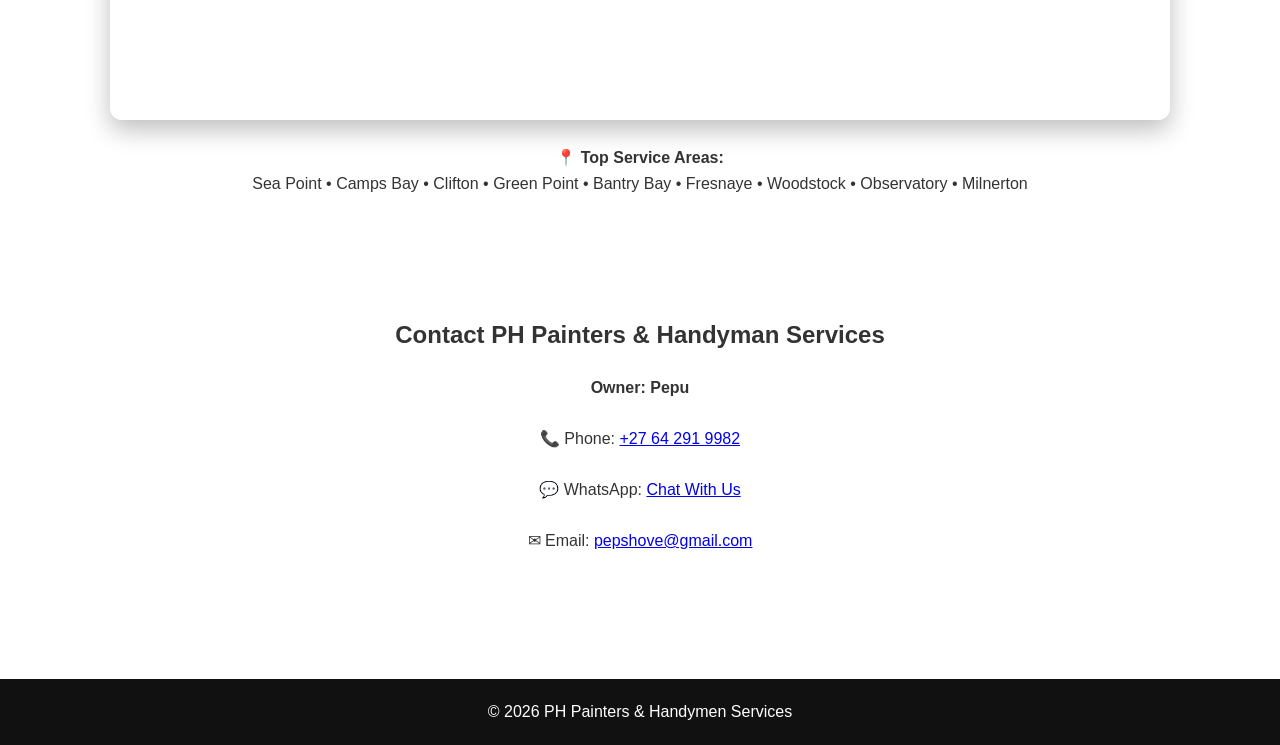
==== commit b9fb712c: "added missing email" ====
--- a/index.html
+++ b/index.html
@@ -3,7 +3,7 @@
 <head>
 <meta charset="UTF-8" />
 <meta name="viewport" content="width=device-width, initial-scale=1.0"/>
-<title>House Painters Cape Town | Waterproofing & Roof Painting | PH Painters</title>
+
 
 <style>
 *{
@@ -183,25 +183,123 @@
     <div style="max-width:900px;text-align:center;">
 
         <h1 style="font-size:48px;line-height:1.2;">
-            Reliable House Painters & Waterproofing Experts in Cape Town
+            <span style="color:#ff9800;">PH Painters & Handyman Services</span>
+        <br>
+            <span style="color:#ff9800;">Cape Town</span>
         </h1>
 
         <p style="font-size:20px;margin-top:15px;color:#f1f1f1;">
-            Interior Painting • Exterior Painting • Roof Painting • Roof Waterproofing • Home Repairs
+            Interior Painting • Exterior Painting • Roof Painting • Waterproofing • Wood Vanishing & Handyman Services
         </p>
 
         <p style="margin-top:15px;font-size:18px;color:#ddd;">
-            We deliver clean finishes, long-lasting waterproofing, and professional workmanship for homes & businesses.
+            Specialists in <strong>luxury homes, coastal properties, apartments & commercial buildings</strong> with clean, long-lasting finishes.
         </p>
 
-       
-       <br><br>
-        <a class="btn" href="https://wa.me/27642919982?text=Hi%20PH%20Painters%2C%20I%20need%20a%20free%20quote%20for%20painting%20or%20waterproofing">
-            🚀 Get Free Quote
-        </a>
-
     </div>
 </header>
+
+<script>
+function getData(){
+    return {
+        name: document.getElementById("name").value,
+        phone: document.getElementById("phone").value,
+        message: document.getElementById("message").value
+    };
+}
+
+function sendWhatsApp(){
+    let d = getData();
+    if(!d.name || !d.phone || !d.message){
+        alert("Please fill in all fields");
+        return;
+    }
+
+    let url = `https://wa.me/27642919982?text=
+Hi%20PH%20Painters,%0A
+My%20name:%20${d.name}%0A
+Phone:%20${d.phone}%0A
+Job:%20${d.message}`;
+
+    window.open(url, "_blank");
+}
+
+function callNow(){
+    let d = getData();
+    if(!d.phone){
+        alert("Please enter your phone number");
+        return;
+    }
+    window.location.href = "tel:+27642919982";
+}
+
+function sendEmail(){
+    let d = getData();
+    if(!d.message){
+        alert("Please enter your request");
+        return;
+    }
+
+    let subject = "Painting Quote Request - " + d.name;
+    let body = `Name: ${d.name}\nPhone: ${d.phone}\n\nMessage:\n${d.message}`;
+
+    window.location.href = `mailto:pepshove@gmail.com?subject=${encodeURIComponent(subject)}&body=${encodeURIComponent(body)}`;
+}
+
+function sendSMS(){
+    let d = getData();
+    if(!d.message){
+        alert("Please enter your request");
+        return;
+    }
+
+    let smsBody = `Hi PH Painters, my name is ${d.name}. ${d.message}`;
+    window.location.href = `sms:+27642919982?body=${encodeURIComponent(smsBody)}`;
+}
+</script>
+
+<section id="quote">
+    <h2>Get a Free Quote</h2>
+
+    <p style="text-align:center;max-width:800px;margin:auto;">
+        Choose how you want us to contact you.
+    </p>
+
+    <div style="max-width:600px;margin:auto;margin-top:25px;">
+
+        <input type="text" id="name" placeholder="Your Name">
+        <input type="tel" id="phone" placeholder="Your Phone Number">
+
+        <textarea id="message" placeholder="Describe your painting or waterproofing job"></textarea>
+
+        <h3 style="text-align:center;margin-top:20px;">Preferred Contact Method</h3>
+
+        <div style="display:grid;gap:10px;margin-top:15px;">
+
+            <!-- WhatsApp -->
+            <button onclick="sendWhatsApp()" style="background:#25D366;color:white;padding:12px;border:none;border-radius:6px;">
+                📱 WhatsApp Me
+            </button>
+
+            <!-- Call -->
+            <button onclick="callNow()" style="background:#007bff;color:white;padding:12px;border:none;border-radius:6px;">
+                📞 Call Me
+            </button>
+
+            <!-- Email -->
+            <button onclick="sendEmail()" style="background:#ff9800;color:white;padding:12px;border:none;border-radius:6px;">
+                ✉ Email Me
+            </button>
+
+            <!-- SMS -->
+            <button onclick="sendSMS()" style="background:#444;color:white;padding:12px;border:none;border-radius:6px;">
+                💬 Send SMS
+            </button>
+
+        </div>
+
+    </div>
+</section>
 
 <!-- ABOUT -->
 <section>
@@ -374,6 +472,35 @@
     <div id="reviews" class="testimonials"></div>
 </section>
 
+<!-- GOOGLE MAPS + SERVICE AREAS -->
+<section>
+    <h2>Trusted Painters in Sea Point, Camps Bay & Cape Town</h2>
+
+    <p style="text-align:center;max-width:900px;margin:auto;margin-bottom:25px;">
+        PH Painters & Handyman Services proudly serves premium Cape Town suburbs including
+        <strong>Sea Point, Camps Bay, Clifton, Green Point, Bantry Bay, Fresnaye, and the Atlantic Seaboard</strong>.
+        We specialise in high-quality interior painting, exterior painting, roof painting, and waterproofing for luxury homes, apartments, and commercial properties.
+    </p>
+
+    <div style="display:flex;justify-content:center;">
+        <iframe 
+            src="https://www.google.com/maps/embed?pb=!1m18!1m12!1m3!1d3309.0861!2d18.4241!3d-33.9249!2m3!1f0!2f0!3f0!3m2!1i1024!2i768!4f13.1!3m3!1m2!1s0x1dcc676c9f3f3a3b%3A0x2a0c7c5b0f0c0c0!2sCape%20Town!5e0!3m2!1sen!2sza!4v1710000000000"
+            width="100%"
+            height="380"
+            style="border:0;border-radius:12px;box-shadow:0 10px 25px rgba(0,0,0,0.25);"
+            allowfullscreen=""
+            loading="lazy">
+        </iframe>
+    </div>
+
+    <div style="margin-top:25px;text-align:center;">
+        <p style="font-size:16px;">
+            📍 <strong>Top Service Areas:</strong><br>
+            Sea Point • Camps Bay • Clifton • Green Point • Bantry Bay • Fresnaye • Woodstock • Observatory • Milnerton
+        </p>
+    </div>
+</section>
+
 <!-- CONTACT -->
 <section id="contact">
     <h2>Contact PH Painters & Handyman Services</h2>
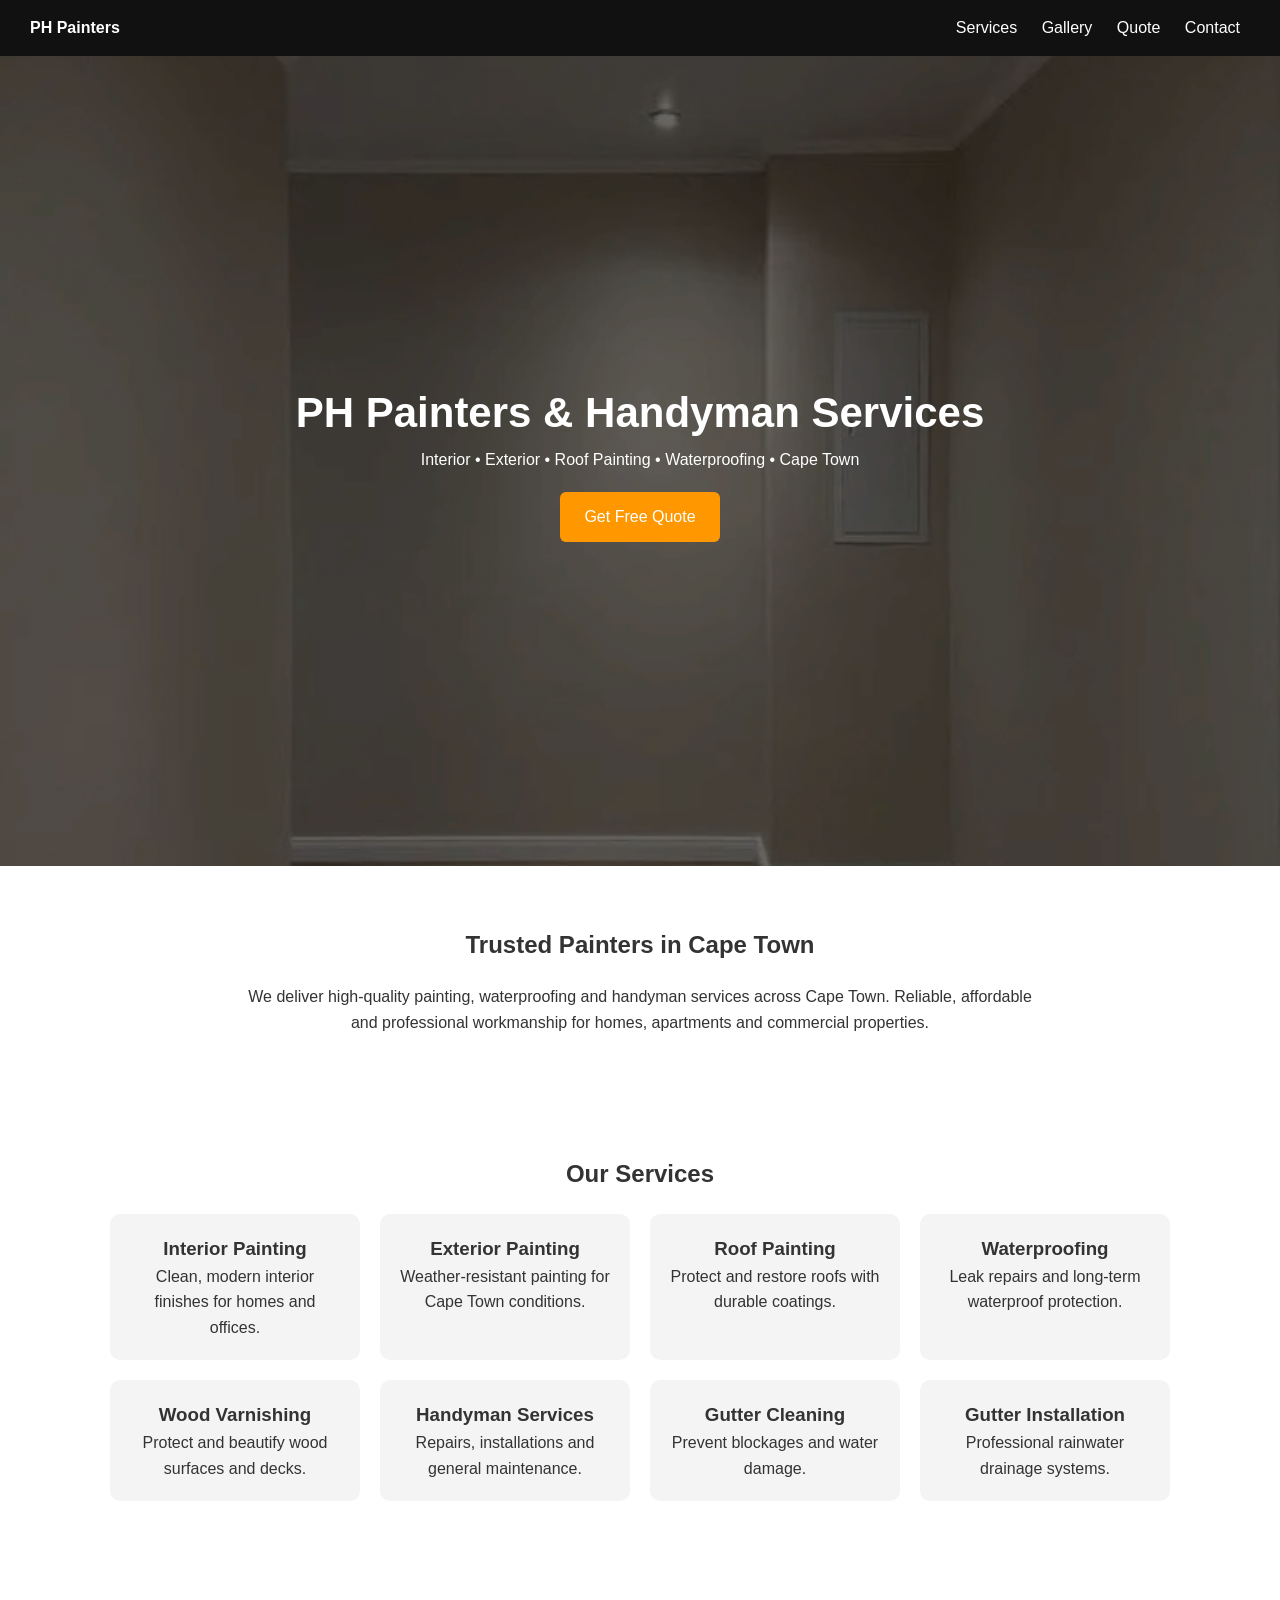
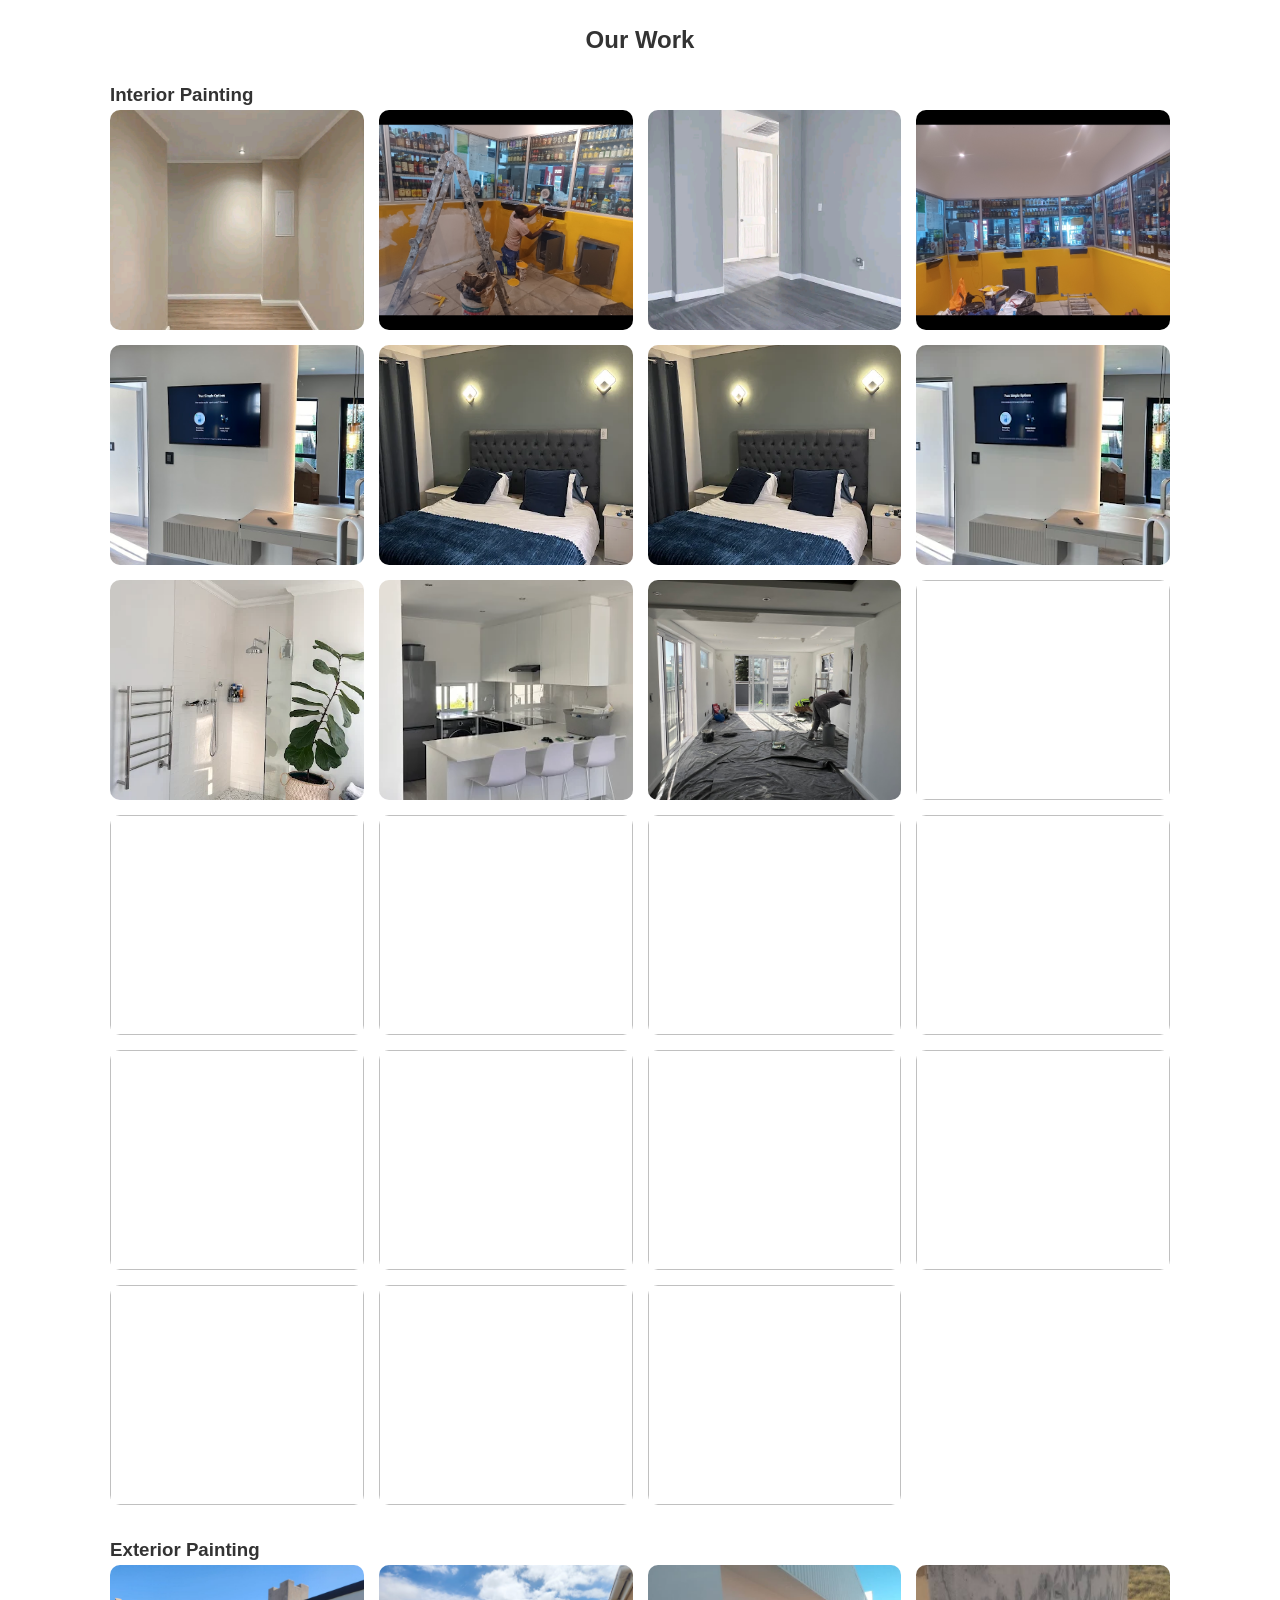
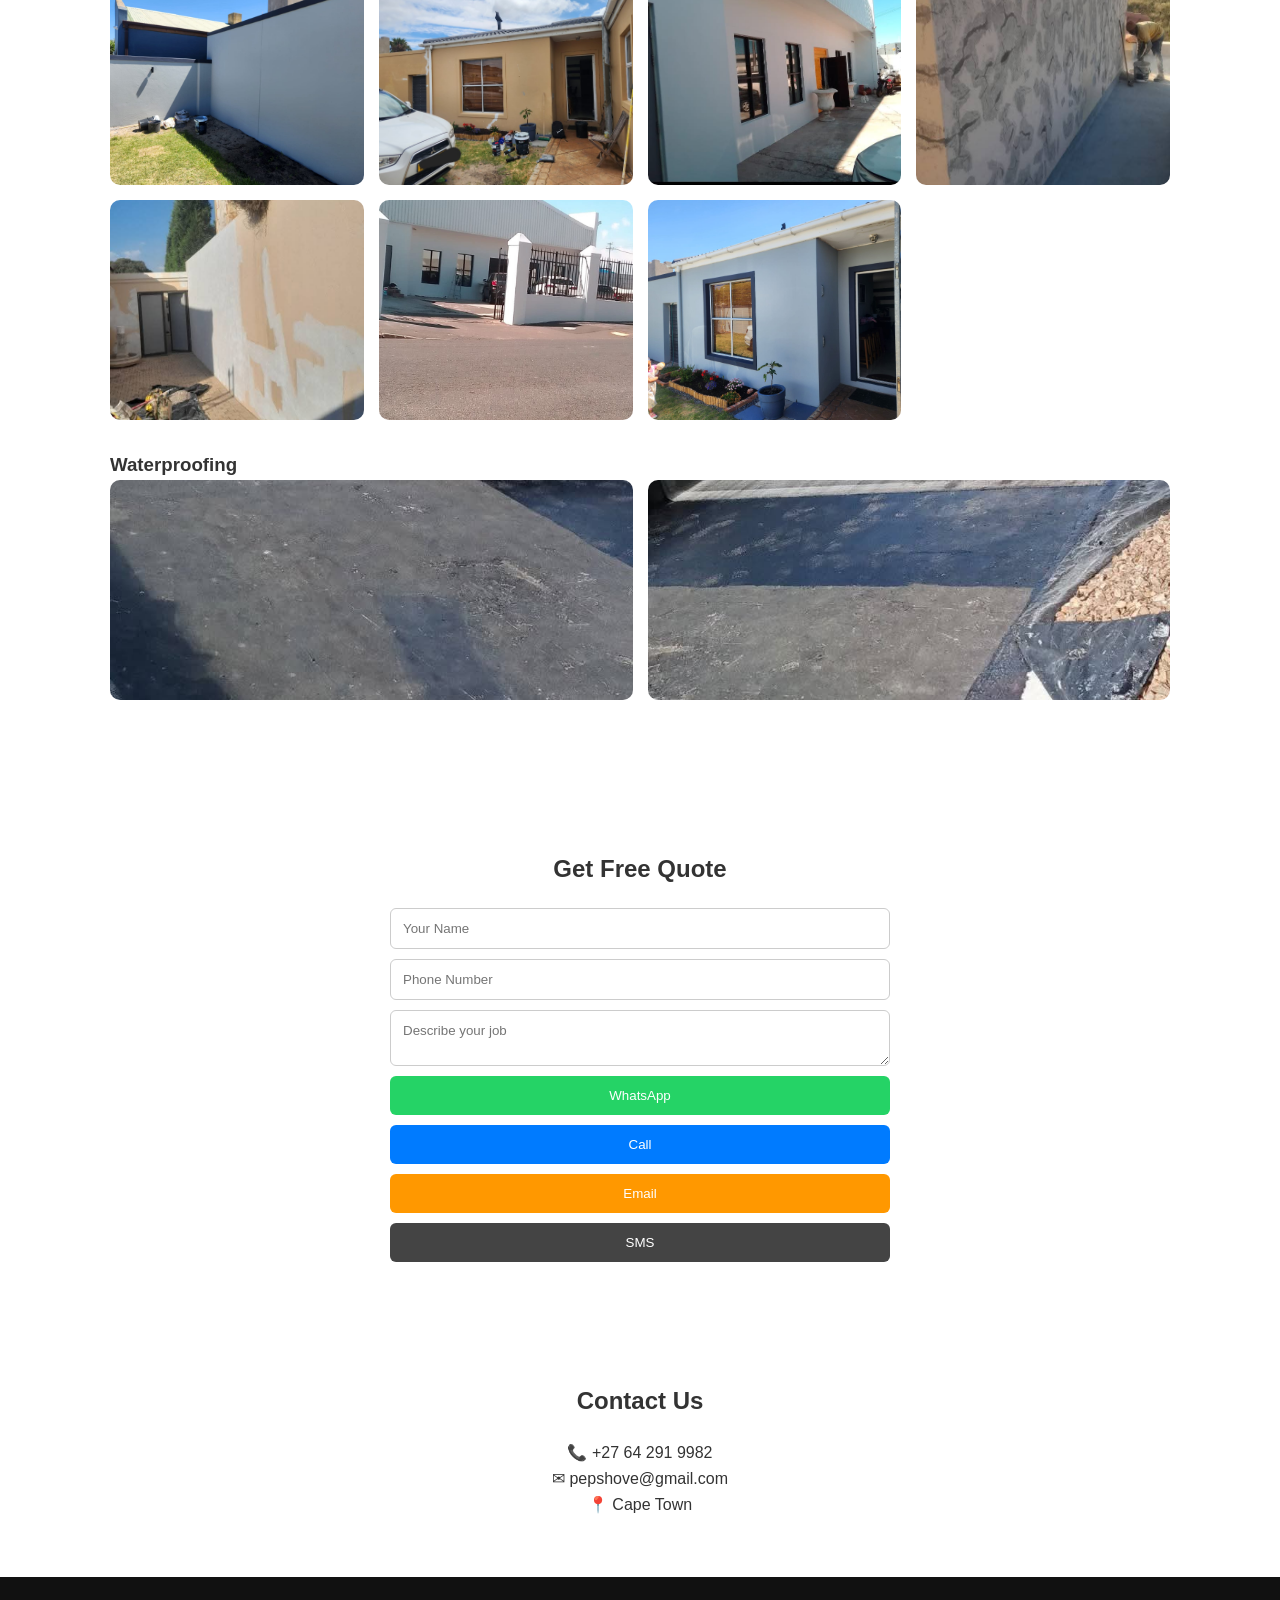
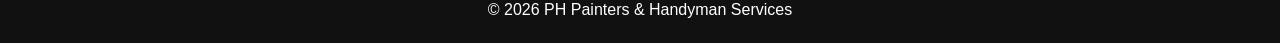
==== commit 2886c06a: "modofied" ====
--- a/index.html
+++ b/index.html
@@ -1,442 +1,77 @@
 <!DOCTYPE html>
 <html lang="en">
 <head>
-<meta charset="UTF-8" />
-<meta name="viewport" content="width=device-width, initial-scale=1.0"/>
+<meta charset="UTF-8">
+<meta name="viewport" content="width=device-width, initial-scale=1.0">
 
+<title>PH Painters & Handyman Services Cape Town | Painting & Waterproofing</title>
 
-<style>
-*{
-    margin:0;
-    padding:0;
-    box-sizing:border-box;
-    font-family:Arial, sans-serif;
-}
+<meta name="description" content="Professional painters in Cape Town. Interior painting, exterior painting, roof painting, waterproofing, gutter cleaning and handyman services. Free quotes available.">
+<meta name="keywords" content="painters Cape Town, painting services Cape Town, waterproofing Cape Town, handyman Cape Town, roof painting, exterior painting">
 
-body{
-    line-height:1.6;
-    color:#333;
-    background:#fff;
-}
-
-/* HERO */
-header{
-    background:linear-gradient(rgba(0,0,0,0.6),rgba(0,0,0,0.6)),
-    url("images/pic1.jpeg");
-    background-size:cover;
-    background-position:center;
-    height:100vh;
-    display:flex;
-    flex-direction:column;
-    justify-content:center;
-    align-items:center;
-    text-align:center;
-    color:white;
-    padding:20px;
-}
-
-header h1{ font-size:40px; }
-header p{ margin:10px 0; font-size:18px; }
-
-.btn{
-    background:#ff9800;
-    color:white;
-    padding:12px 20px;
-    margin-top:15px;
-    text-decoration:none;
-    border-radius:5px;
-}
-
-/* SECTIONS */
-section{
-    padding:60px 20px;
-    max-width:1100px;
-    margin:auto;
-}
-
-h2{
-    text-align:center;
-    margin-bottom:20px;
-}
-
-/* SERVICES */
-.services{
-    display:grid;
-    grid-template-columns:repeat(auto-fit,minmax(200px,1fr));
-    gap:20px;
-}
-
-.card{
-    background:#f4f4f4;
-    padding:20px;
-    border-radius:10px;
-}
-
-/* GALLERY */
-.gallery{
-    display:grid;
-    grid-template-columns:repeat(auto-fit,minmax(180px,1fr));
-    gap:15px;
-}
-
-.gallery img{
-    width:100%;
-    height:170px;
-    object-fit:cover;
-    border-radius:10px;
-}
-
-/* TESTIMONIALS */
-.testimonials{
-    display:grid;
-    grid-template-columns:repeat(auto-fit,minmax(250px,1fr));
-    gap:20px;
-    margin-top:20px;
-}
-
-/* FORM */
-input, textarea{
-    width:100%;
-    padding:12px;
-    margin:8px 0;
-    border:1px solid #ccc;
-    border-radius:5px;
-}
-
-button{
-    background:#ff9800;
-    color:white;
-    border:none;
-    padding:12px 20px;
-    cursor:pointer;
-    border-radius:5px;
-}
-
-/* STAR RATING */
-.star{
-    font-size:28px;
-    cursor:pointer;
-    color:#ccc;
-    transition:0.2s;
-}
-
-.star.selected{
-    color:#ff9800;
-}
-
-/* FOOTER */
-footer{
-    background:#111;
-    color:white;
-    text-align:center;
-    padding:20px;
-    margin-top:40px;
-}
-
-/* FLOATING BUTTONS */
-.float-btn{
-    position:fixed;
-    width:60px;
-    height:60px;
-    right:20px;
-    border-radius:50%;
-    display:flex;
-    align-items:center;
-    justify-content:center;
-    box-shadow:0 4px 10px rgba(0,0,0,0.3);
-    z-index:1000;
-    transition:0.2s ease;
-    text-decoration:none;
-}
-
-/* WhatsApp */
-.whatsapp{
-    bottom:20px;
-    background:#25D366;
-}
-
-.whatsapp img{
-    width:35px;
-    height:35px;
-}
-
-/* Email */
-.email{
-    bottom:90px;
-    background:#ff9800;
-    color:white;
-    font-size:26px;
-    font-weight:bold;
-}
-
-/* Hover */
-.float-btn:hover{
-    transform:scale(1.15);
-}
-</style>
+<link rel="stylesheet" href="style.css">
 </head>
 
 <body>
 
-<!-- HERO -->
-<header>
-    <div style="max-width:900px;text-align:center;">
+<!-- NAV -->
+<header class="navbar">
+    <div class="logo">PH Painters</div>
 
-        <h1 style="font-size:48px;line-height:1.2;">
-            <span style="color:#ff9800;">PH Painters & Handyman Services</span>
-        <br>
-            <span style="color:#ff9800;">Cape Town</span>
-        </h1>
-
-        <p style="font-size:20px;margin-top:15px;color:#f1f1f1;">
-            Interior Painting • Exterior Painting • Roof Painting • Waterproofing • Wood Vanishing & Handyman Services
-        </p>
-
-        <p style="margin-top:15px;font-size:18px;color:#ddd;">
-            Specialists in <strong>luxury homes, coastal properties, apartments & commercial buildings</strong> with clean, long-lasting finishes.
-        </p>
-
-    </div>
+    <nav>
+        <a href="#services">Services</a>
+        <a href="#gallery">Gallery</a>
+        <a href="#quote">Quote</a>
+        <a href="#contact">Contact</a>
+    </nav>
 </header>
 
-<script>
-function getData(){
-    return {
-        name: document.getElementById("name").value,
-        phone: document.getElementById("phone").value,
-        message: document.getElementById("message").value
-    };
-}
+<!-- HERO -->
+<section class="hero">
+    <div class="hero-content">
+        <h1>PH Painters & Handyman Services</h1>
+        <p>Interior • Exterior • Roof Painting • Waterproofing • Cape Town</p>
+        <a href="#quote" class="btn-primary">Get Free Quote</a>
+    </div>
+</section>
 
-function sendWhatsApp(){
-    let d = getData();
-    if(!d.name || !d.phone || !d.message){
-        alert("Please fill in all fields");
-        return;
-    }
+<!-- ABOUT -->
+<section class="section">
+    <h2>Trusted Painters in Cape Town</h2>
+    <p class="center">
+        We deliver high-quality painting, waterproofing and handyman services across Cape Town.
+        Reliable, affordable and professional workmanship for homes, apartments and commercial properties.
+    </p>
+</section>
 
-    let url = `https://wa.me/27642919982?text=
-Hi%20PH%20Painters,%0A
-My%20name:%20${d.name}%0A
-Phone:%20${d.phone}%0A
-Job:%20${d.message}`;
+<!-- SERVICES -->
+<section id="services" class="section">
+    <h2>Our Services</h2>
 
-    window.open(url, "_blank");
-}
+    <div class="grid">
 
-function callNow(){
-    let d = getData();
-    if(!d.phone){
-        alert("Please enter your phone number");
-        return;
-    }
-    window.location.href = "tel:+27642919982";
-}
-
-function sendEmail(){
-    let d = getData();
-    if(!d.message){
-        alert("Please enter your request");
-        return;
-    }
-
-    let subject = "Painting Quote Request - " + d.name;
-    let body = `Name: ${d.name}\nPhone: ${d.phone}\n\nMessage:\n${d.message}`;
-
-    window.location.href = `mailto:pepshove@gmail.com?subject=${encodeURIComponent(subject)}&body=${encodeURIComponent(body)}`;
-}
-
-function sendSMS(){
-    let d = getData();
-    if(!d.message){
-        alert("Please enter your request");
-        return;
-    }
-
-    let smsBody = `Hi PH Painters, my name is ${d.name}. ${d.message}`;
-    window.location.href = `sms:+27642919982?body=${encodeURIComponent(smsBody)}`;
-}
-</script>
-
-<section id="quote">
-    <h2>Get a Free Quote</h2>
-
-    <p style="text-align:center;max-width:800px;margin:auto;">
-        Choose how you want us to contact you.
-    </p>
-
-    <div style="max-width:600px;margin:auto;margin-top:25px;">
-
-        <input type="text" id="name" placeholder="Your Name">
-        <input type="tel" id="phone" placeholder="Your Phone Number">
-
-        <textarea id="message" placeholder="Describe your painting or waterproofing job"></textarea>
-
-        <h3 style="text-align:center;margin-top:20px;">Preferred Contact Method</h3>
-
-        <div style="display:grid;gap:10px;margin-top:15px;">
-
-            <!-- WhatsApp -->
-            <button onclick="sendWhatsApp()" style="background:#25D366;color:white;padding:12px;border:none;border-radius:6px;">
-                📱 WhatsApp Me
-            </button>
-
-            <!-- Call -->
-            <button onclick="callNow()" style="background:#007bff;color:white;padding:12px;border:none;border-radius:6px;">
-                📞 Call Me
-            </button>
-
-            <!-- Email -->
-            <button onclick="sendEmail()" style="background:#ff9800;color:white;padding:12px;border:none;border-radius:6px;">
-                ✉ Email Me
-            </button>
-
-            <!-- SMS -->
-            <button onclick="sendSMS()" style="background:#444;color:white;padding:12px;border:none;border-radius:6px;">
-                💬 Send SMS
-            </button>
-
-        </div>
+        <div class="card"><h3>Interior Painting</h3><p>Clean, modern interior finishes for homes and offices.</p></div>
+        <div class="card"><h3>Exterior Painting</h3><p>Weather-resistant painting for Cape Town conditions.</p></div>
+        <div class="card"><h3>Roof Painting</h3><p>Protect and restore roofs with durable coatings.</p></div>
+        <div class="card"><h3>Waterproofing</h3><p>Leak repairs and long-term waterproof protection.</p></div>
+        <div class="card"><h3>Wood Varnishing</h3><p>Protect and beautify wood surfaces and decks.</p></div>
+        <div class="card"><h3>Handyman Services</h3><p>Repairs, installations and general maintenance.</p></div>
+        <div class="card"><h3>Gutter Cleaning</h3><p>Prevent blockages and water damage.</p></div>
+        <div class="card"><h3>Gutter Installation</h3><p>Professional rainwater drainage systems.</p></div>
 
     </div>
 </section>
 
-<!-- ABOUT -->
-<section>
-    <h2>Trusted Painters & Waterproofing Specialists in Cape Town</h2>
+<!-- GALLERY -->
+<section id="gallery" class="section">
+    <h2>Our Work</h2>
 
-    <p style="text-align:center;max-width:900px;margin:auto;">
-        PH Painters & Handyman Services provides professional interior painting,
-        exterior painting, roof painting, roof waterproofing, damp proofing,
-        wood varnishing and handyman services throughout Cape Town.
-
-        We work on houses, apartments, offices, restaurants, hotels,
-        body corporates and commercial properties.
-
-        Whether you need affordable house painters, waterproofing contractors,
-        roof leak repairs or complete property maintenance, we deliver
-        quality workmanship, reliable service and long-lasting results.
-    </p>
-</section>
-
-<!-- SERVICES -->
-<section>
-    <h2>Our Painting & Waterproofing Services</h2>
-
-    <div class="services">
-
-        <div class="card">
-            <h3>Interior Painting</h3>
-            <p>
-                Professional wall painting, ceiling painting,
-                apartment painting and home painting services.
-            </p>
-        </div>
-
-        <div class="card">
-            <h3>Exterior Painting</h3>
-            <p>
-                Exterior house painting, boundary walls,
-                commercial buildings and property renovations.
-            </p>
-        </div>
-
-        <div class="card">
-            <h3>Roof Painting</h3>
-            <p>
-                Roof cleaning, roof painting and roof restoration
-                services throughout Cape Town.
-            </p>
-        </div>
-
-        <div class="card">
-            <h3>Waterproofing</h3>
-            <p>
-                Roof waterproofing, balcony waterproofing,
-                leak repairs and damp proofing solutions.
-            </p>
-        </div>
-
-        <div class="card">
-            <h3>Wood Varnishing</h3>
-            <p>
-                Wood treatment, staining and varnishing
-                for doors, decks and wooden surfaces.
-            </p>
-        </div>
-
-        <div class="card">
-            <h3>Handyman Services</h3>
-            <p>
-                Property maintenance, repairs,
-                installations and general handyman work.
-            </p>
-        </div>
-
-    </div>
-</section>
-
-<!-- AREAS -->
-<section>
-    <h2>Areas We Service</h2>
-
-    <p style="text-align:center;max-width:900px;margin:auto;">
-        We provide painting, waterproofing and handyman services in
-        Sea Point, Green Point, Camps Bay, Clifton, Gardens,
-        Woodstock, Observatory, Pinelands, Milnerton,
-        Table View, Parklands, Century City, Bellville,
-        Durbanville, Brackenfell, Goodwood, Parow,
-        Kraaifontein and surrounding Cape Town areas.
-    </p>
-</section>
-
-<!-- WHY CHOOSE US -->
-<section>
-    <h2>Why Choose PH Painters?</h2>
-
-    <div class="services">
-
-        <div class="card">
-            <h3>Free Quotes</h3>
-            <p>Fast and competitive quotations.</p>
-        </div>
-
-        <div class="card">
-            <h3>Quality Workmanship</h3>
-            <p>Attention to detail and professional finishes.</p>
-        </div>
-
-        <div class="card">
-            <h3>Reliable Service</h3>
-            <p>On-time completion and customer satisfaction.</p>
-        </div>
-
-        <div class="card">
-            <h3>Affordable Prices</h3>
-            <p>Competitive painting and waterproofing rates.</p>
-        </div>
-
-    </div>
-</section>
-
-
-<!-- GALLERY -->
-<section>
-    <h2>Our Work Gallery</h2>
+    <h3>Interior Painting</h3>
     <div class="gallery">
         <img src="images/pic1.jpeg">
-        <img src="images/pic2.jpeg">
-        <img src="images/pic3.jpeg">
-        <img src="images/pic4.jpeg">
-        <img src="images/pic5.jpeg">
-        <img src="images/pic6.jpeg">
         <img src="images/pic7.jpeg">
         <img src="images/pic8.jpeg">
-        <img src="images/pic9.jpeg">
         <img src="images/pic10.jpeg">
-        <img src="images/pic11.jpeg">
-        <img src="images/pic12.jpeg">
-        <img src="images/pic13.jpeg">
         <img src="images/pic14.jpg">
         <img src="images/pic15.webp">
         <img src="images/pic16.webp">
@@ -444,170 +79,70 @@
         <img src="images/pic18.webp">
         <img src="images/pic19.webp">
         <img src="images/pic20.jpg">
+        <img scr="images/img1.jpg">
+        <img scr="images/img3.jpg">
+        <img scr="images/img4.jpg">
+        <img scr="images/img5.jpg">
+        <img scr="images/img7.jpg">
+        <img scr="images/img8.jpg">
+        <img scr="images/img11.jpg">
+        <img scr="images/img13.jpg">
+        <img scr="images/img14.jpg">
+        <img scr="images/img15.jpg">
+        <img scr="images/img16.jpg">
+        <img scr="images/img19.jpg">
+
+    </div>
+
+    <h3>Exterior Painting</h3>
+    <div class="gallery">
+        <img src="images/pic2.jpeg">
+        <img src="images/pic3.jpeg">
+        <img src="images/pic4.jpeg">
+        <img src="images/pic5.jpeg">
+        <img src="images/pic6.jpeg">
+        <img src="images/pic9.jpeg">
+        <img src="images/pic13.jpeg">
+    </div>
+
+    <h3>Waterproofing</h3>
+    <div class="gallery">
+        <img src="images/pic11.jpeg">
+        <img src="images/pic12.jpeg">
     </div>
 </section>
 
-<!-- TESTIMONIALS -->
-<section>
-    <h2>Customer Testimonials</h2>
+<!-- QUOTE -->
+<section id="quote" class="section">
+    <h2>Get Free Quote</h2>
 
-    <p style="text-align:center;">Leave a review below.</p>
+    <div class="form">
+        <input id="name" type="text" placeholder="Your Name">
+        <input id="phone" type="tel" placeholder="Phone Number">
+        <textarea id="message" placeholder="Describe your job"></textarea>
 
-    <div style="max-width:600px;margin:auto;">
-        <input id="name" type="text" placeholder="Your Name">
-
-        <div style="text-align:center;margin:10px 0;">
-            <span onclick="setRating(1)" class="star">★</span>
-            <span onclick="setRating(2)" class="star">★</span>
-            <span onclick="setRating(3)" class="star">★</span>
-            <span onclick="setRating(4)" class="star">★</span>
-            <span onclick="setRating(5)" class="star">★</span>
-        </div>
-
-        <textarea id="message" placeholder="Your Review"></textarea>
-
-        <button onclick="addTestimonial()">Submit Review</button>
-    </div>
-
-    <div id="reviews" class="testimonials"></div>
-</section>
-
-<!-- GOOGLE MAPS + SERVICE AREAS -->
-<section>
-    <h2>Trusted Painters in Sea Point, Camps Bay & Cape Town</h2>
-
-    <p style="text-align:center;max-width:900px;margin:auto;margin-bottom:25px;">
-        PH Painters & Handyman Services proudly serves premium Cape Town suburbs including
-        <strong>Sea Point, Camps Bay, Clifton, Green Point, Bantry Bay, Fresnaye, and the Atlantic Seaboard</strong>.
-        We specialise in high-quality interior painting, exterior painting, roof painting, and waterproofing for luxury homes, apartments, and commercial properties.
-    </p>
-
-    <div style="display:flex;justify-content:center;">
-        <iframe 
-            src="https://www.google.com/maps/embed?pb=!1m18!1m12!1m3!1d3309.0861!2d18.4241!3d-33.9249!2m3!1f0!2f0!3f0!3m2!1i1024!2i768!4f13.1!3m3!1m2!1s0x1dcc676c9f3f3a3b%3A0x2a0c7c5b0f0c0c0!2sCape%20Town!5e0!3m2!1sen!2sza!4v1710000000000"
-            width="100%"
-            height="380"
-            style="border:0;border-radius:12px;box-shadow:0 10px 25px rgba(0,0,0,0.25);"
-            allowfullscreen=""
-            loading="lazy">
-        </iframe>
-    </div>
-
-    <div style="margin-top:25px;text-align:center;">
-        <p style="font-size:16px;">
-            📍 <strong>Top Service Areas:</strong><br>
-            Sea Point • Camps Bay • Clifton • Green Point • Bantry Bay • Fresnaye • Woodstock • Observatory • Milnerton
-        </p>
+        <button class="btn whatsapp" onclick="sendWhatsApp()">WhatsApp</button>
+        <button class="btn call" onclick="callNow()">Call</button>
+        <button class="btn email" onclick="sendEmail()">Email</button>
+        <button class="btn sms" onclick="sendSMS()">SMS</button>
     </div>
 </section>
 
 <!-- CONTACT -->
-<section id="contact">
-    <h2>Contact PH Painters & Handyman Services</h2>
+<section id="contact" class="section">
+    <h2>Contact Us</h2>
 
-    <p style="text-align:center;">
-        <strong>Owner: Pepu</strong><br><br>
-
-        📞 Phone:
-        <a href="tel:+27642919982">+27 64 291 9982</a>
-        <br><br>
-
-        💬 WhatsApp:
-        <a href="https://wa.me/27642919982">
-            Chat With Us
-        </a>
-        <br><br>
-
-        ✉ Email:
-        <a href="mailto:pepshove@gmail.com">
-            pepshove@gmail.com
-        </a>
-        <br><br>
-
-
+    <p class="center">
+        📞 +27 64 291 9982<br>
+        ✉ pepshove@gmail.com<br>
+        📍 Cape Town
     </p>
 </section>
 
 <footer>
-    © 2026 PH Painters & Handymen Services
+    © 2026 PH Painters & Handyman Services
 </footer>
 
-<!-- FLOATING BUTTONS -->
-
-<!-- WhatsApp -->
-<a href="https://wa.me/27642919982?text=Hi%20PH%20Painters%2C%20I%20would%20like%20a%20quote%20please"
-class="float-btn whatsapp" target="_blank">
-    <img src="https://upload.wikimedia.org/wikipedia/commons/6/6b/WhatsApp.svg">
-</a>
-
-<!-- Email -->
-<a href="mailto:pepshove@gmail.com?subject=Painting%20Quote%20Request&body=Hi%20PH%20Painters%2C%20I%20would%20like%20a%20quote"
-class="float-btn email">
-    ✉
-</a>
-
-<!-- JAVASCRIPT -->
-<script>
-let currentRating = 0;
-
-function setRating(rating){
-    currentRating = rating;
-
-    document.querySelectorAll(".star").forEach((star, i) => {
-        star.classList.toggle("selected", i < rating);
-    });
-}
-
-function loadReviews(){
-    let data = JSON.parse(localStorage.getItem("reviews")) || [];
-    let box = document.getElementById("reviews");
-
-    box.innerHTML = "";
-
-    data.forEach(r => {
-        let stars = "★".repeat(r.rating) + "☆".repeat(5 - r.rating);
-
-        box.innerHTML += `
-        <div class="card">
-            <div style="color:#ff9800;font-size:18px;">${stars}</div>
-            “${r.message}”
-            <br><strong>- ${r.name}</strong>
-        </div>`;
-    });
-}
-
-function addTestimonial(){
-    let name = document.getElementById("name").value;
-    let message = document.getElementById("message").value;
-
-    if(!name || !message){
-        alert("Please fill all fields");
-        return;
-    }
-
-    if(currentRating === 0){
-        alert("Please select rating");
-        return;
-    }
-
-    let data = JSON.parse(localStorage.getItem("reviews")) || [];
-
-    data.push({ name, message, rating: currentRating });
-
-    localStorage.setItem("reviews", JSON.stringify(data));
-
-    document.getElementById("name").value = "";
-    document.getElementById("message").value = "";
-    currentRating = 0;
-
-    document.querySelectorAll(".star").forEach(s => s.classList.remove("selected"));
-
-    loadReviews();
-}
-
-loadReviews();
-</script>
-
+<script src="script.js"></script>
 </body>
-</html>
-
+</html>
--- a/style.css
+++ b/style.css
@@ -0,0 +1,144 @@
+*{
+    margin:0;
+    padding:0;
+    box-sizing:border-box;
+    font-family:Arial, sans-serif;
+}
+
+body{
+    background:#fff;
+    color:#333;
+    line-height:1.6;
+}
+
+/* NAV */
+.navbar{
+    display:flex;
+    justify-content:space-between;
+    align-items:center;
+    padding:15px 30px;
+    background:#111;
+    color:white;
+}
+
+.navbar a{
+    color:white;
+    margin:0 10px;
+    text-decoration:none;
+}
+
+.logo{
+    font-weight:bold;
+}
+
+/* HERO */
+.hero{
+    height:90vh;
+    display:flex;
+    justify-content:center;
+    align-items:center;
+    text-align:center;
+    background:linear-gradient(rgba(0,0,0,0.6),rgba(0,0,0,0.6)),
+    url("images/pic1.jpeg");
+    background-size:cover;
+    background-position:center;
+    color:white;
+}
+
+.hero h1{
+    font-size:42px;
+}
+
+.btn-primary{
+    display:inline-block;
+    margin-top:20px;
+    padding:12px 24px;
+    background:#ff9800;
+    color:white;
+    text-decoration:none;
+    border-radius:6px;
+}
+
+/* SECTIONS */
+.section{
+    padding:60px 20px;
+    max-width:1100px;
+    margin:auto;
+}
+
+h2{
+    text-align:center;
+    margin-bottom:20px;
+}
+
+.center{
+    text-align:center;
+    max-width:800px;
+    margin:auto;
+}
+
+/* GRID */
+.grid{
+    display:grid;
+    grid-template-columns:repeat(auto-fit,minmax(220px,1fr));
+    gap:20px;
+}
+
+.card{
+    background:#f4f4f4;
+    padding:20px;
+    border-radius:10px;
+    text-align:center;
+}
+
+/* GALLERY */
+.gallery{
+    display:grid;
+    grid-template-columns:repeat(auto-fit,minmax(240px,1fr));
+    gap:15px;
+    margin-bottom:30px;
+}
+
+.gallery img{
+    width:100%;
+    height:220px;
+    object-fit:cover;
+    border-radius:10px;
+}
+
+/* FORM */
+.form{
+    max-width:500px;
+    margin:auto;
+    display:flex;
+    flex-direction:column;
+    gap:10px;
+}
+
+input, textarea{
+    padding:12px;
+    border:1px solid #ccc;
+    border-radius:6px;
+}
+
+/* BUTTONS */
+.btn{
+    padding:12px;
+    border:none;
+    border-radius:6px;
+    color:white;
+    cursor:pointer;
+}
+
+.whatsapp{ background:#25D366; }
+.call{ background:#007bff; }
+.email{ background:#ff9800; }
+.sms{ background:#444; }
+
+/* FOOTER */
+footer{
+    text-align:center;
+    padding:20px;
+    background:#111;
+    color:white;
+}
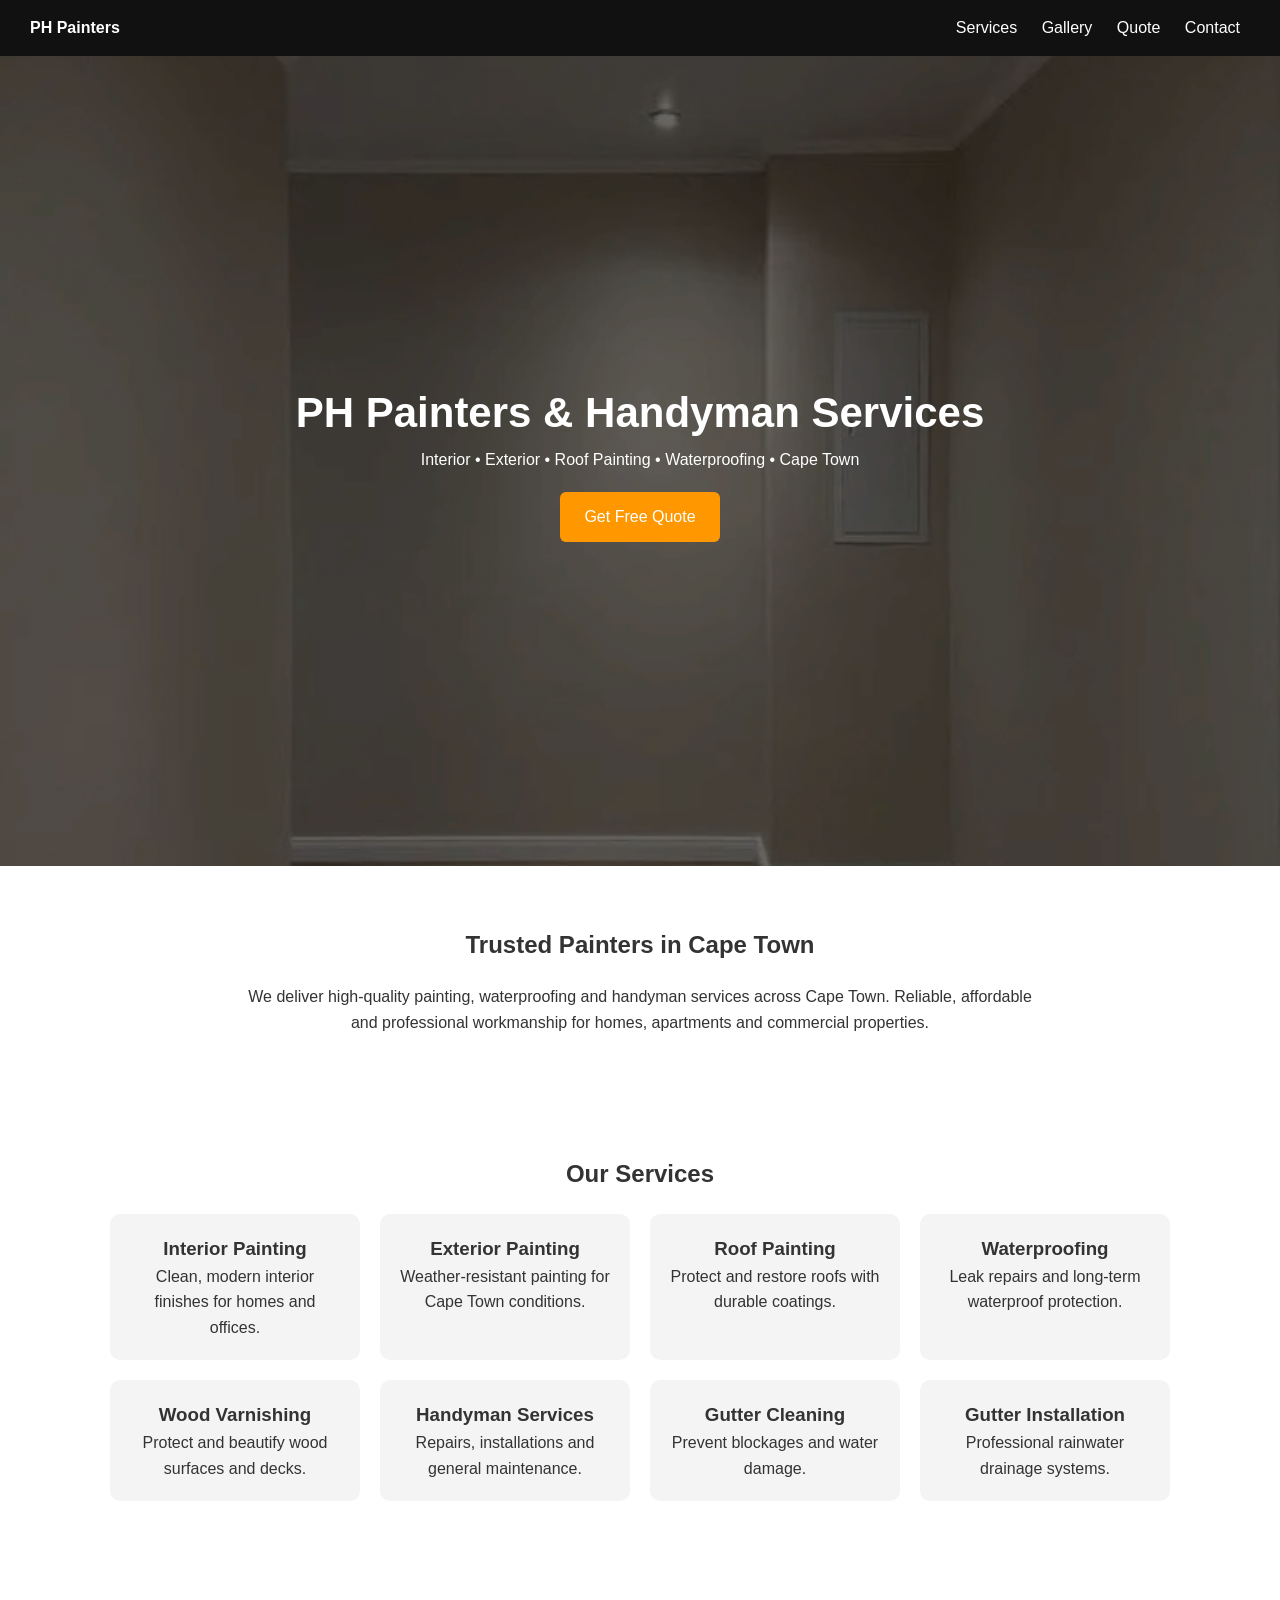
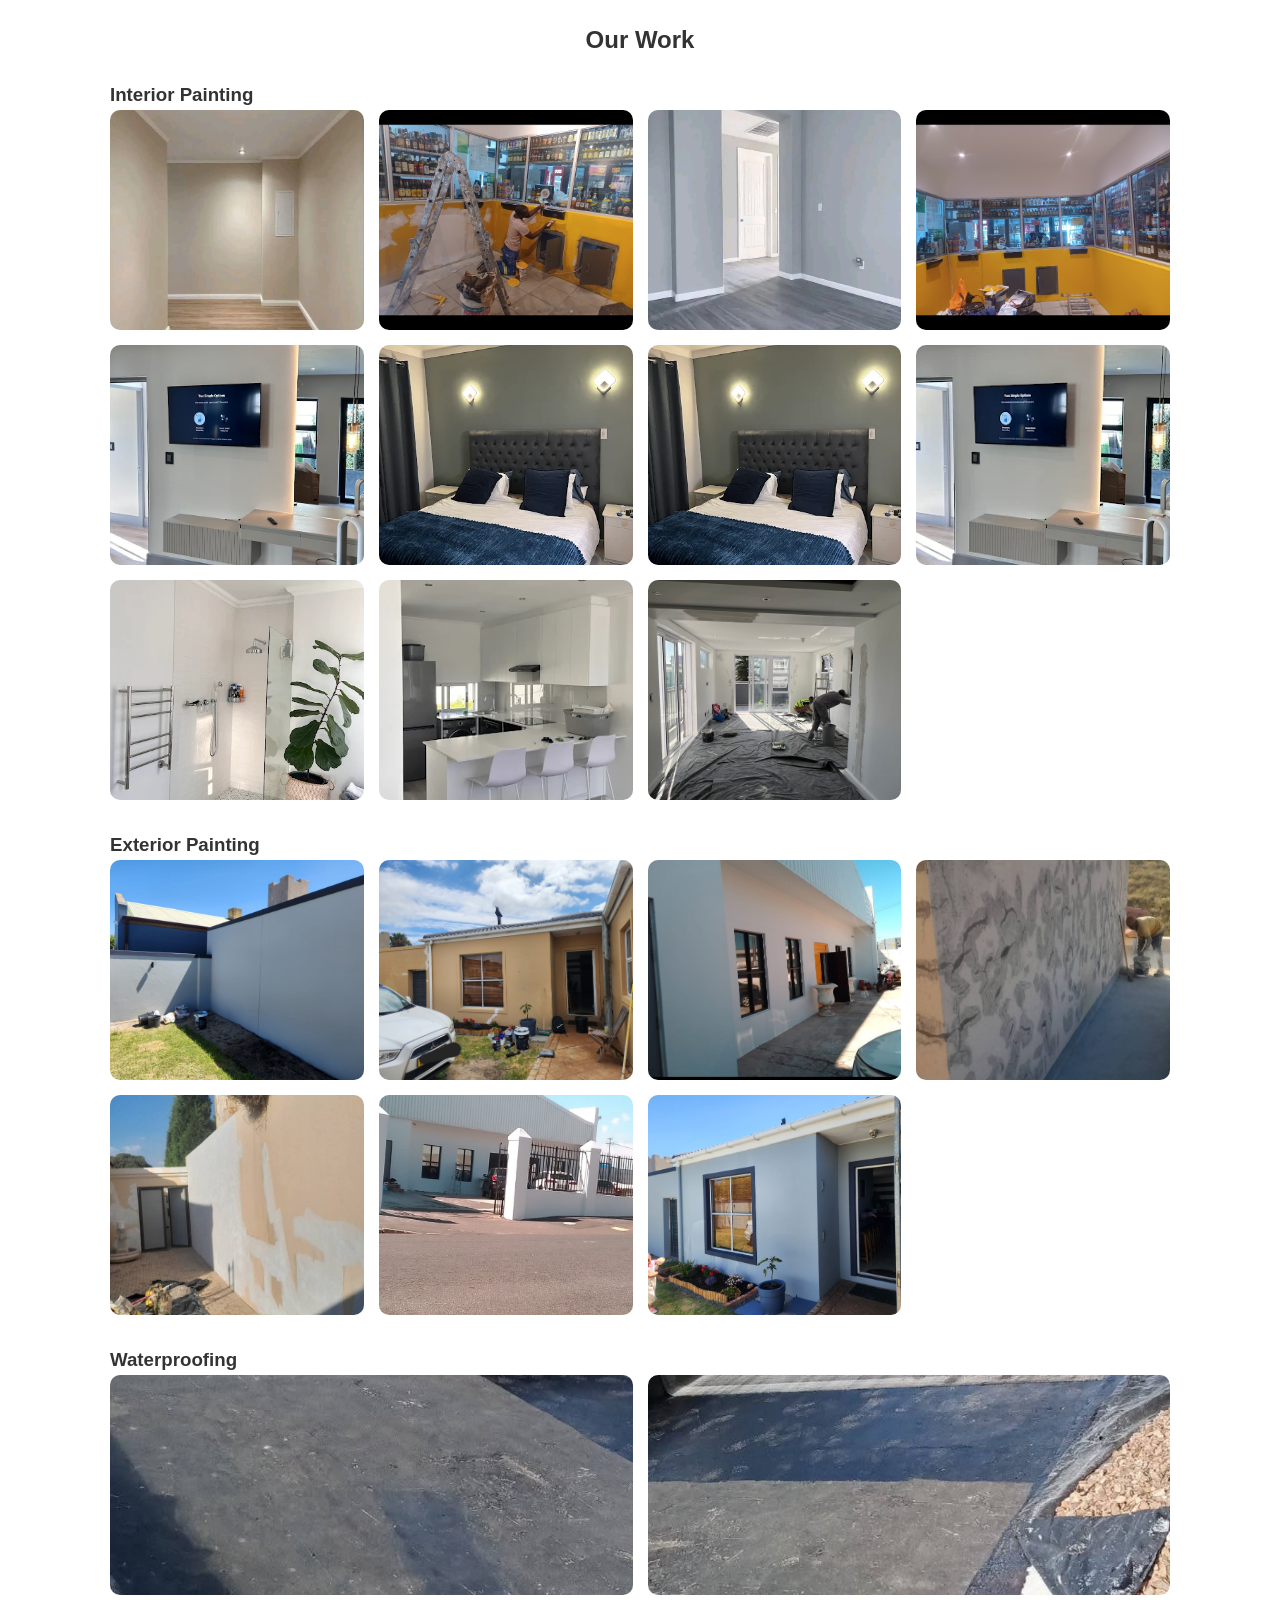
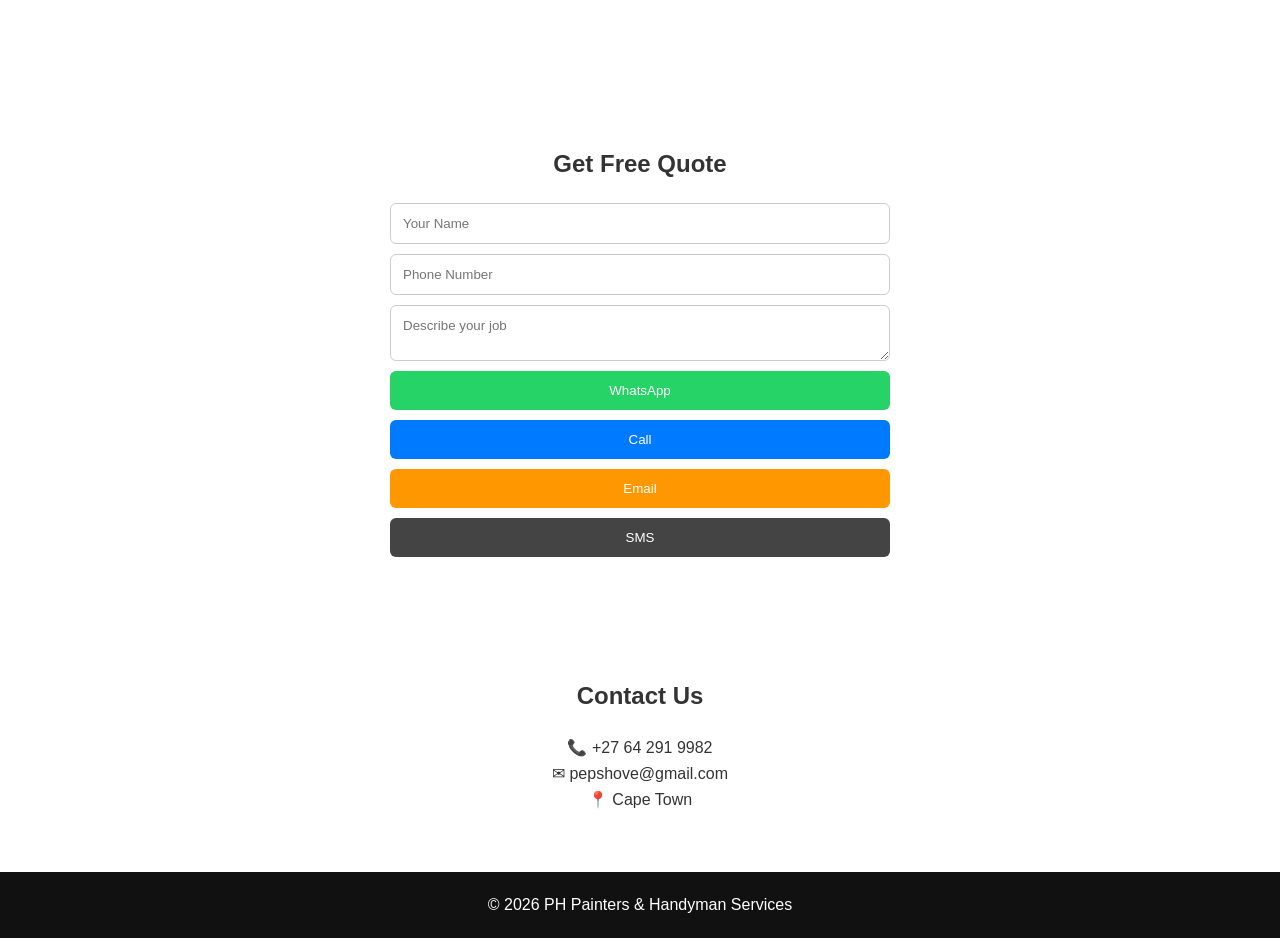
==== commit 01933e3c: "modified images" ====
--- a/index.html
+++ b/index.html
@@ -79,18 +79,7 @@
         <img src="images/pic18.webp">
         <img src="images/pic19.webp">
         <img src="images/pic20.jpg">
-        <img scr="images/img1.jpg">
-        <img scr="images/img3.jpg">
-        <img scr="images/img4.jpg">
-        <img scr="images/img5.jpg">
-        <img scr="images/img7.jpg">
-        <img scr="images/img8.jpg">
-        <img scr="images/img11.jpg">
-        <img scr="images/img13.jpg">
-        <img scr="images/img14.jpg">
-        <img scr="images/img15.jpg">
-        <img scr="images/img16.jpg">
-        <img scr="images/img19.jpg">
+       
 
     </div>
 
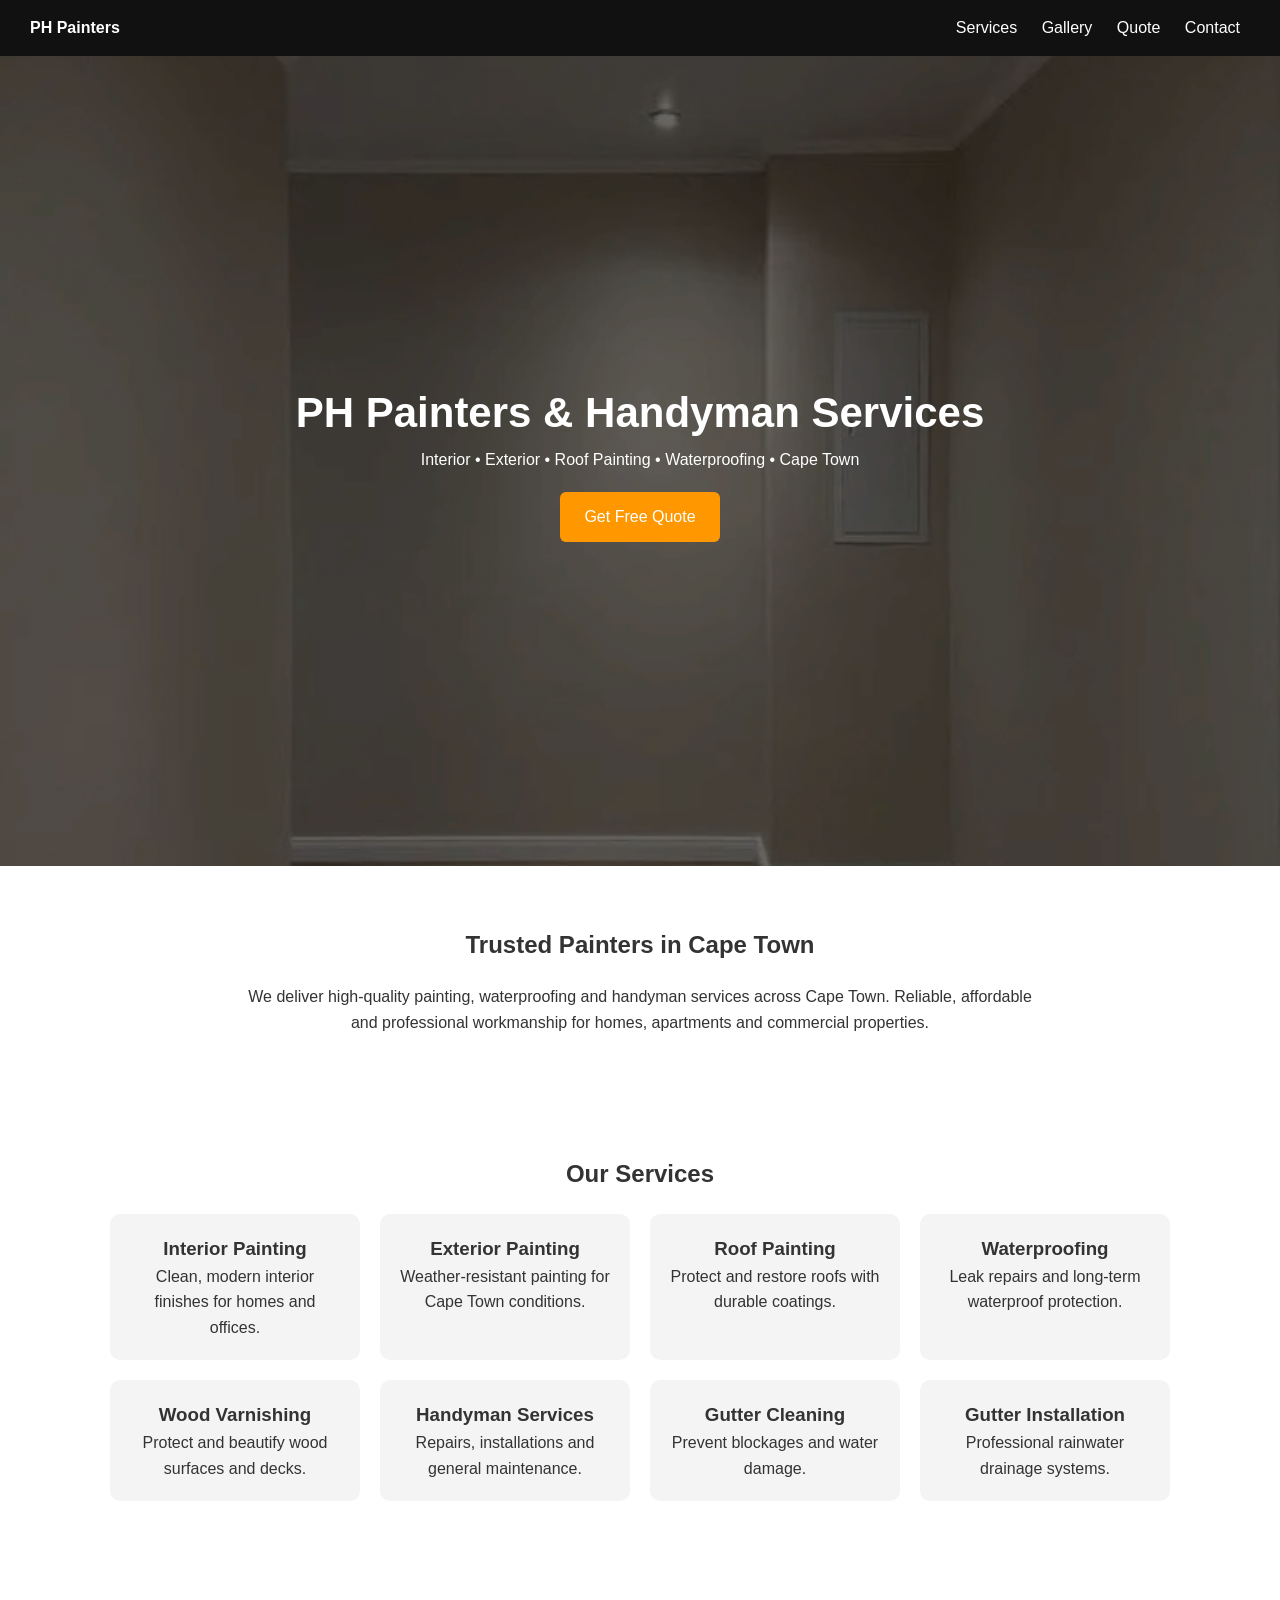
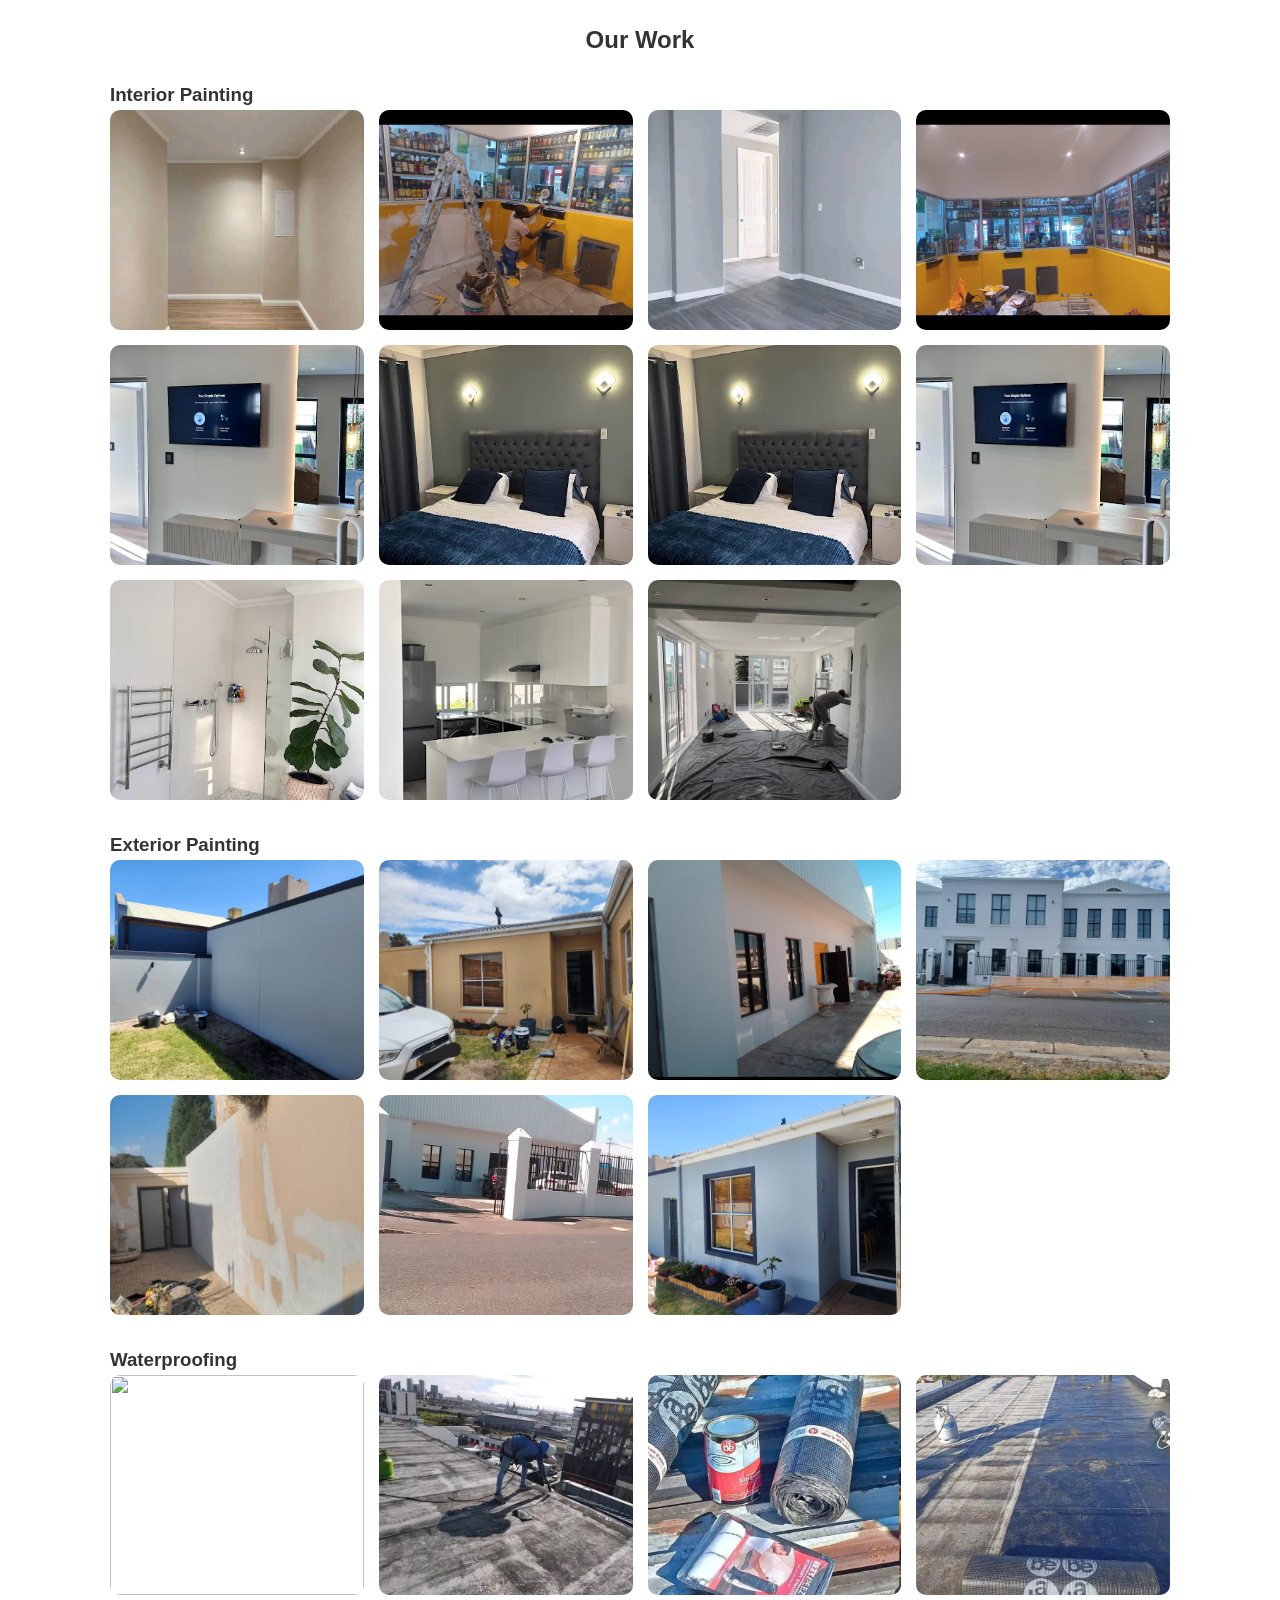
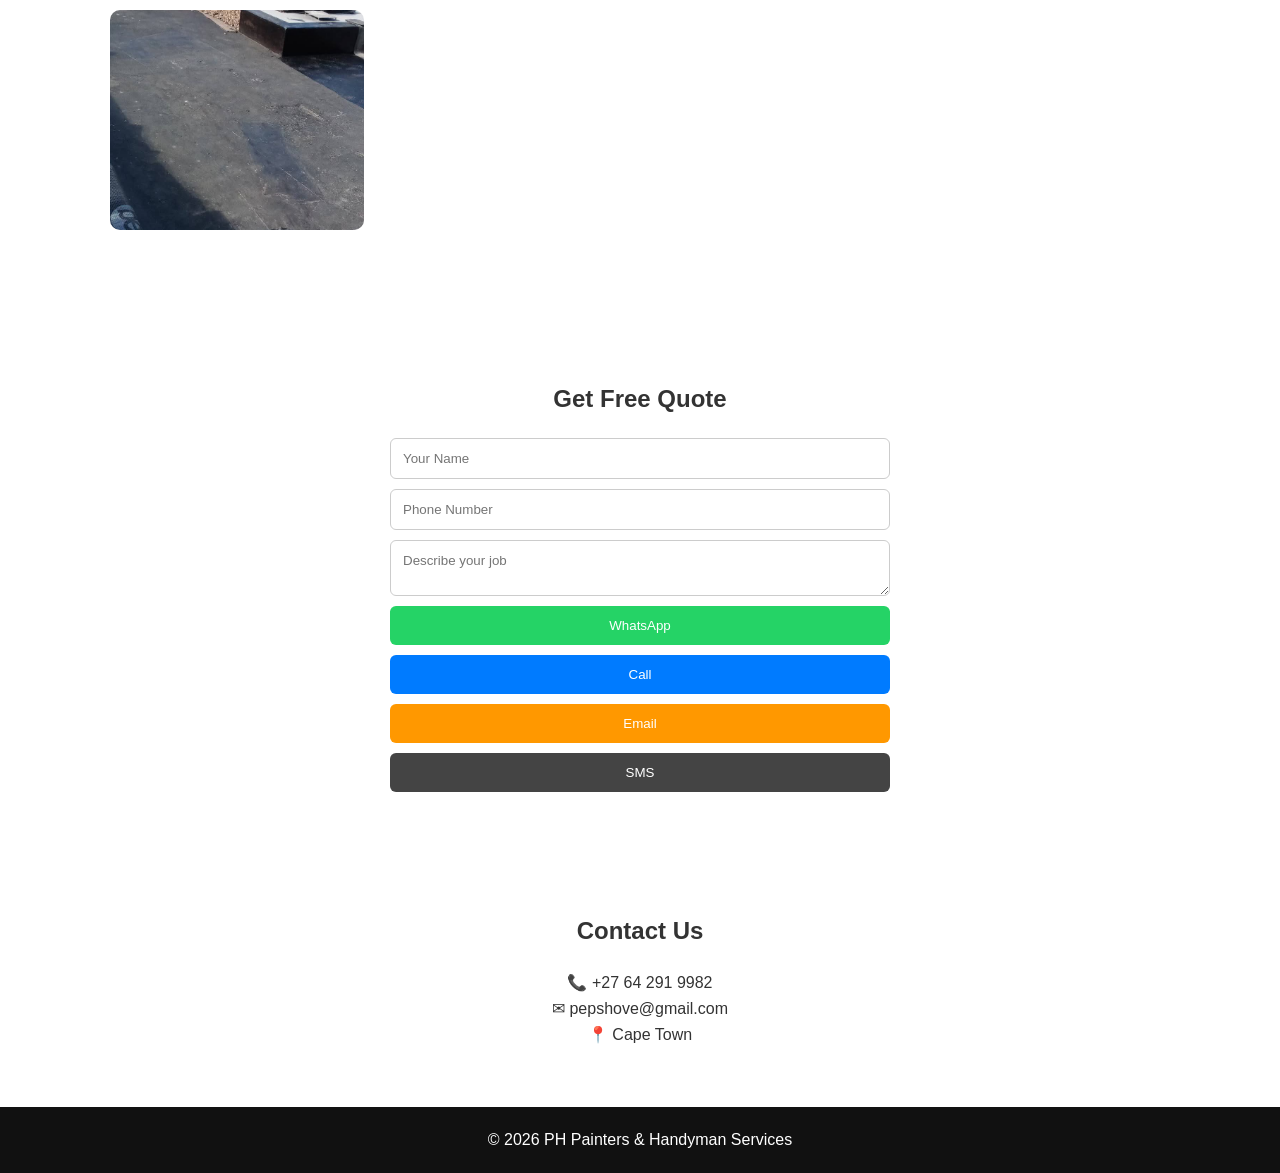
==== commit d20c714b: "modified images" ====
--- a/index.html
+++ b/index.html
@@ -88,7 +88,7 @@
         <img src="images/pic2.jpeg">
         <img src="images/pic3.jpeg">
         <img src="images/pic4.jpeg">
-        <img src="images/pic5.jpeg">
+        <img src="images/ext1.jpeg">
         <img src="images/pic6.jpeg">
         <img src="images/pic9.jpeg">
         <img src="images/pic13.jpeg">
@@ -96,8 +96,13 @@
 
     <h3>Waterproofing</h3>
     <div class="gallery">
-        <img src="images/pic11.jpeg">
+    
         <img src="images/pic12.jpeg">
+        <img src="images/wt1.jpeg">
+        <img src="images/wt2.jpeg">
+        <img src="images/wt3.jpeg">
+        <img src="images/wt4.jpeg">
+
     </div>
 </section>
 
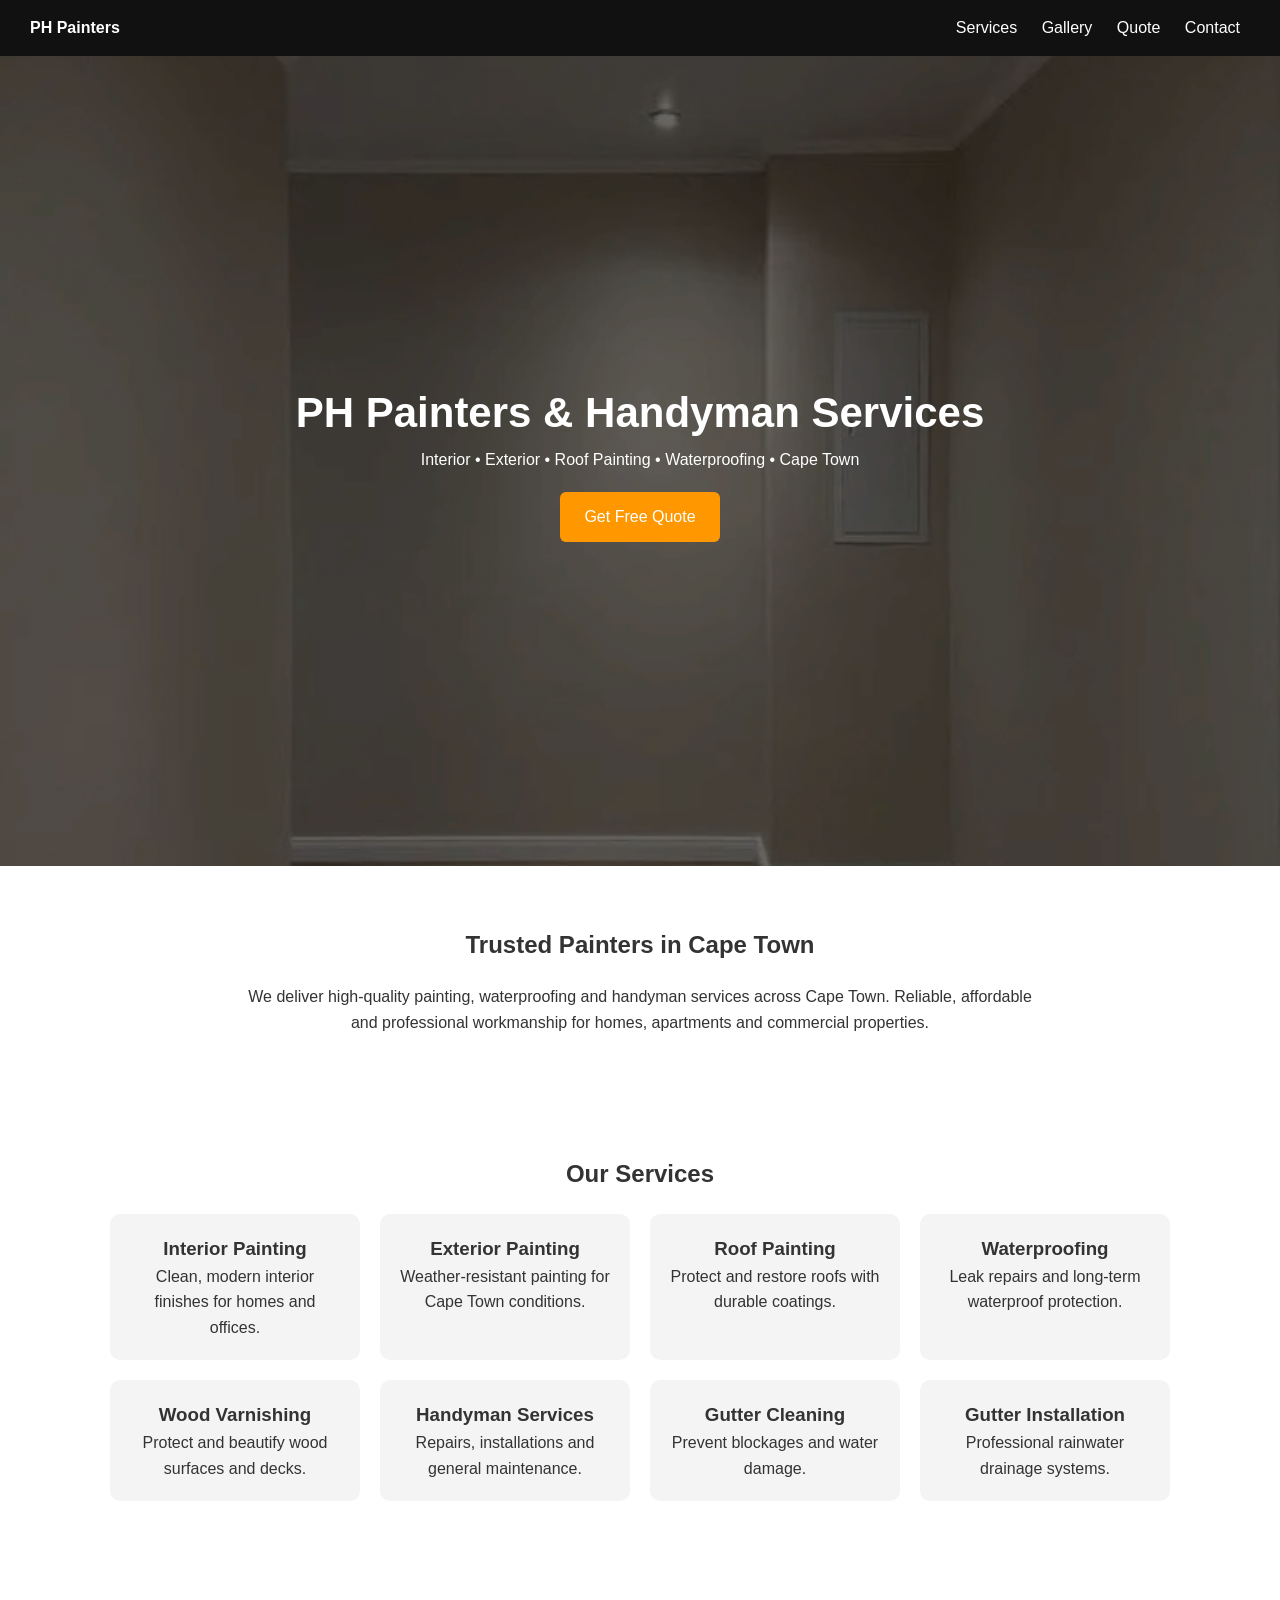
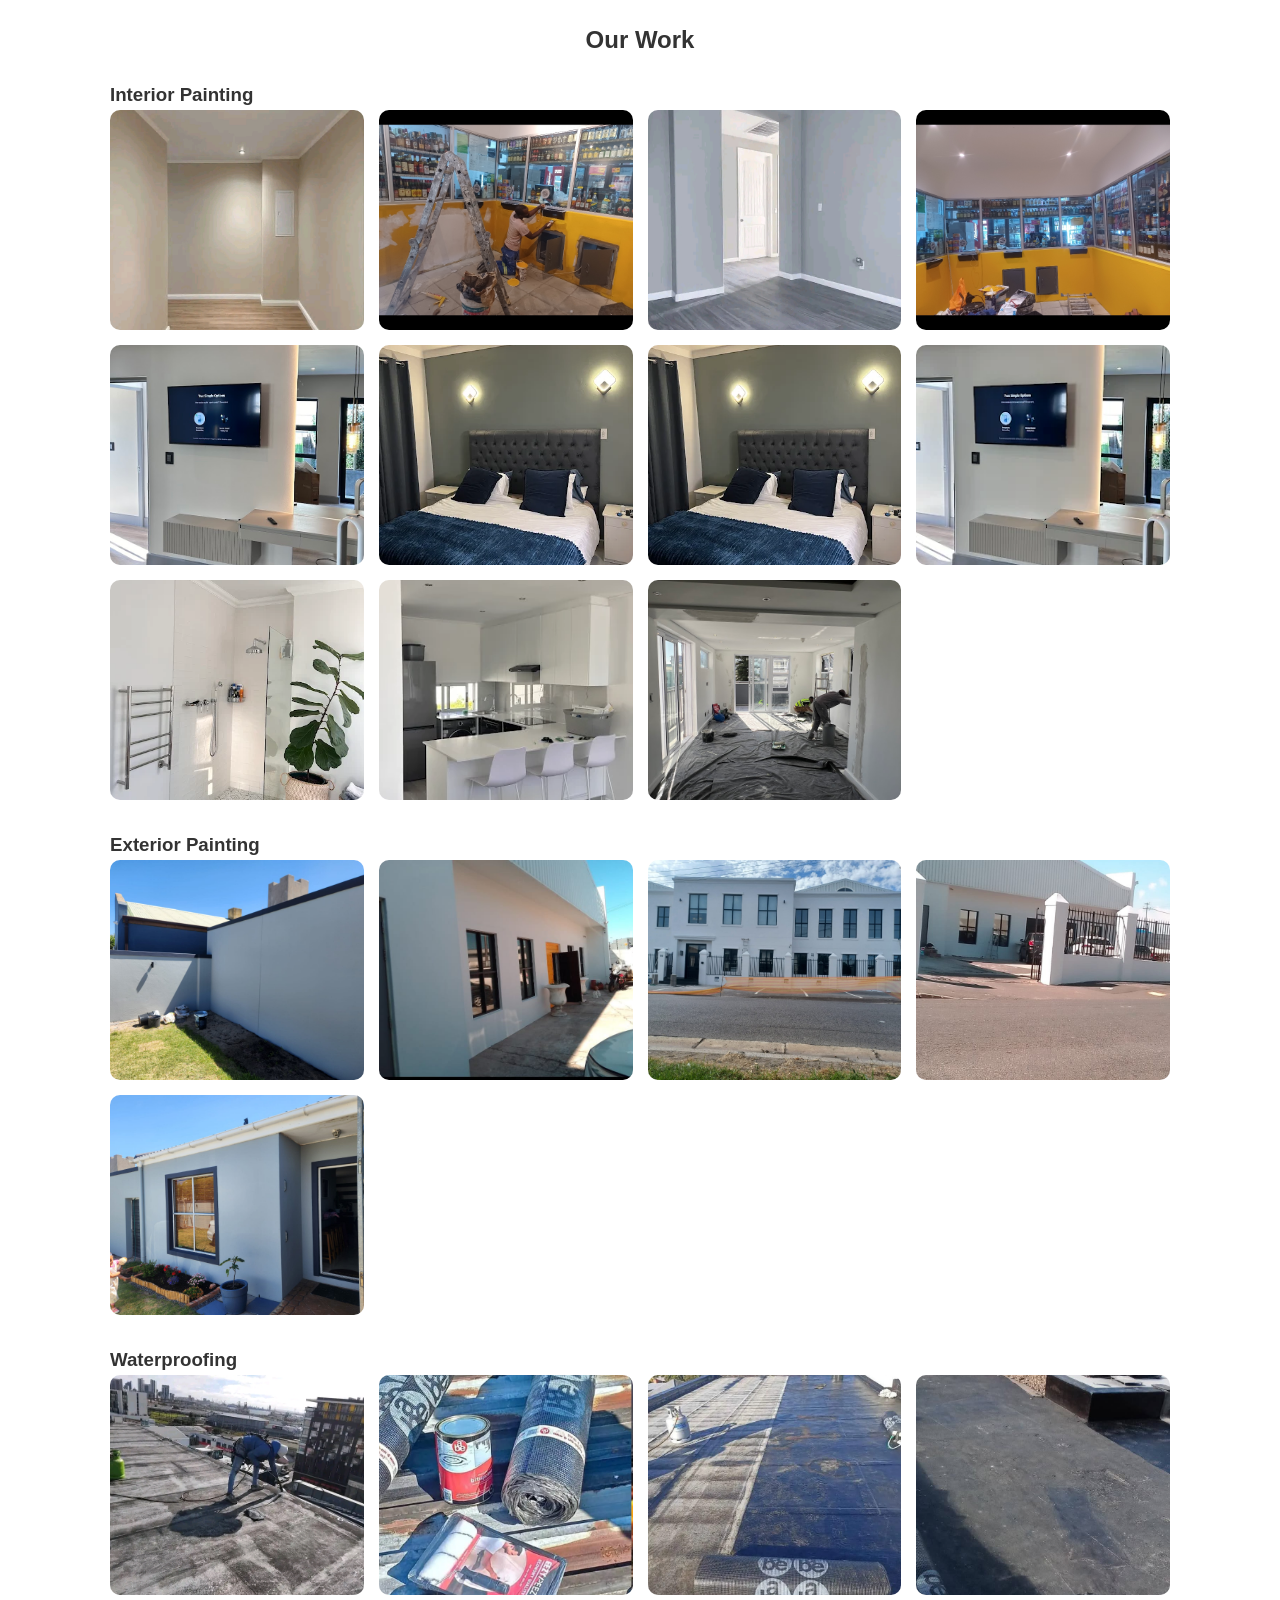
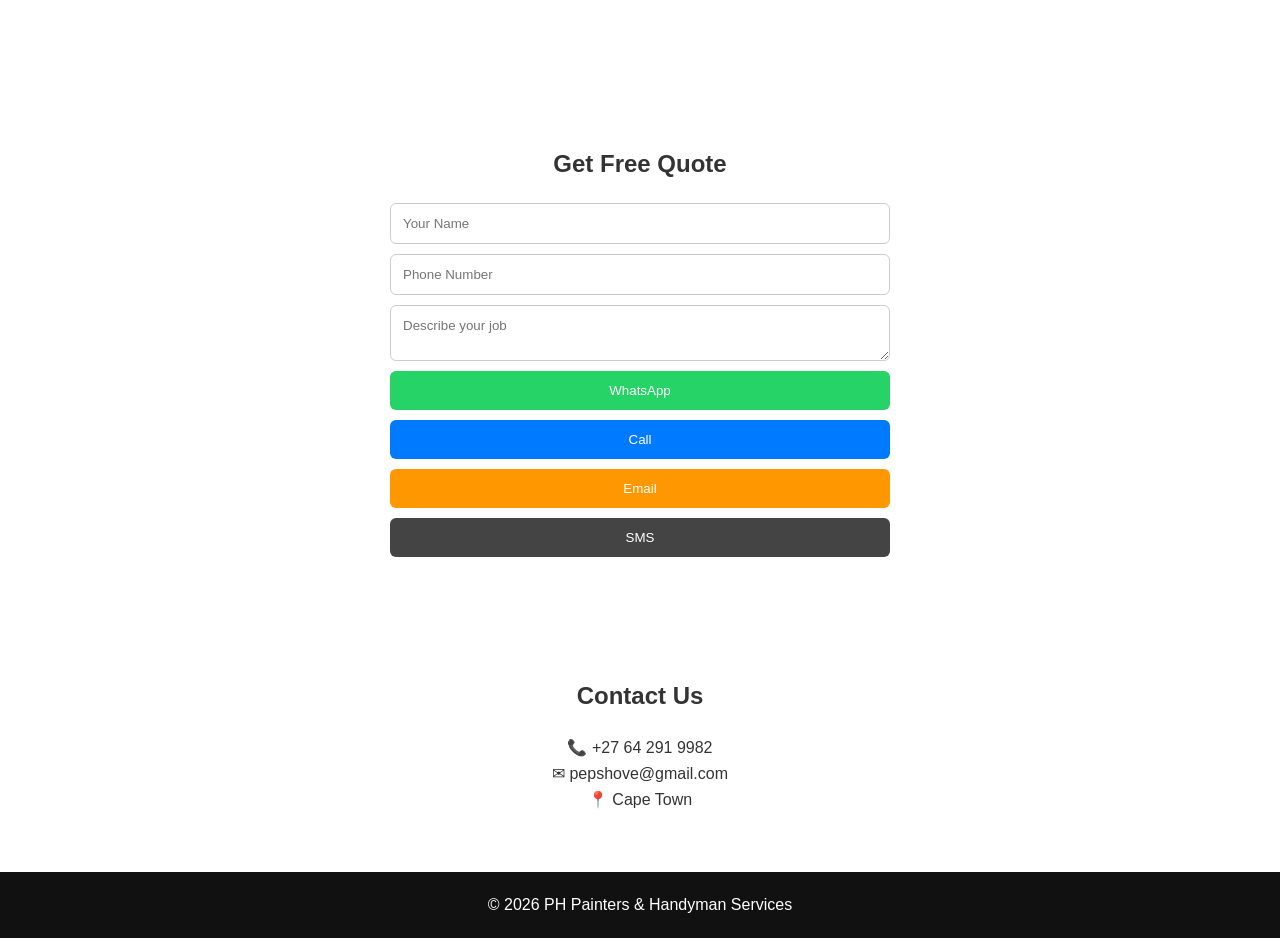
==== commit 26d5b901: "modified images" ====
--- a/index.html
+++ b/index.html
@@ -86,10 +86,9 @@
     <h3>Exterior Painting</h3>
     <div class="gallery">
         <img src="images/pic2.jpeg">
-        <img src="images/pic3.jpeg">
         <img src="images/pic4.jpeg">
         <img src="images/ext1.jpeg">
-        <img src="images/pic6.jpeg">
+        
         <img src="images/pic9.jpeg">
         <img src="images/pic13.jpeg">
     </div>
@@ -97,7 +96,6 @@
     <h3>Waterproofing</h3>
     <div class="gallery">
     
-        <img src="images/pic12.jpeg">
         <img src="images/wt1.jpeg">
         <img src="images/wt2.jpeg">
         <img src="images/wt3.jpeg">
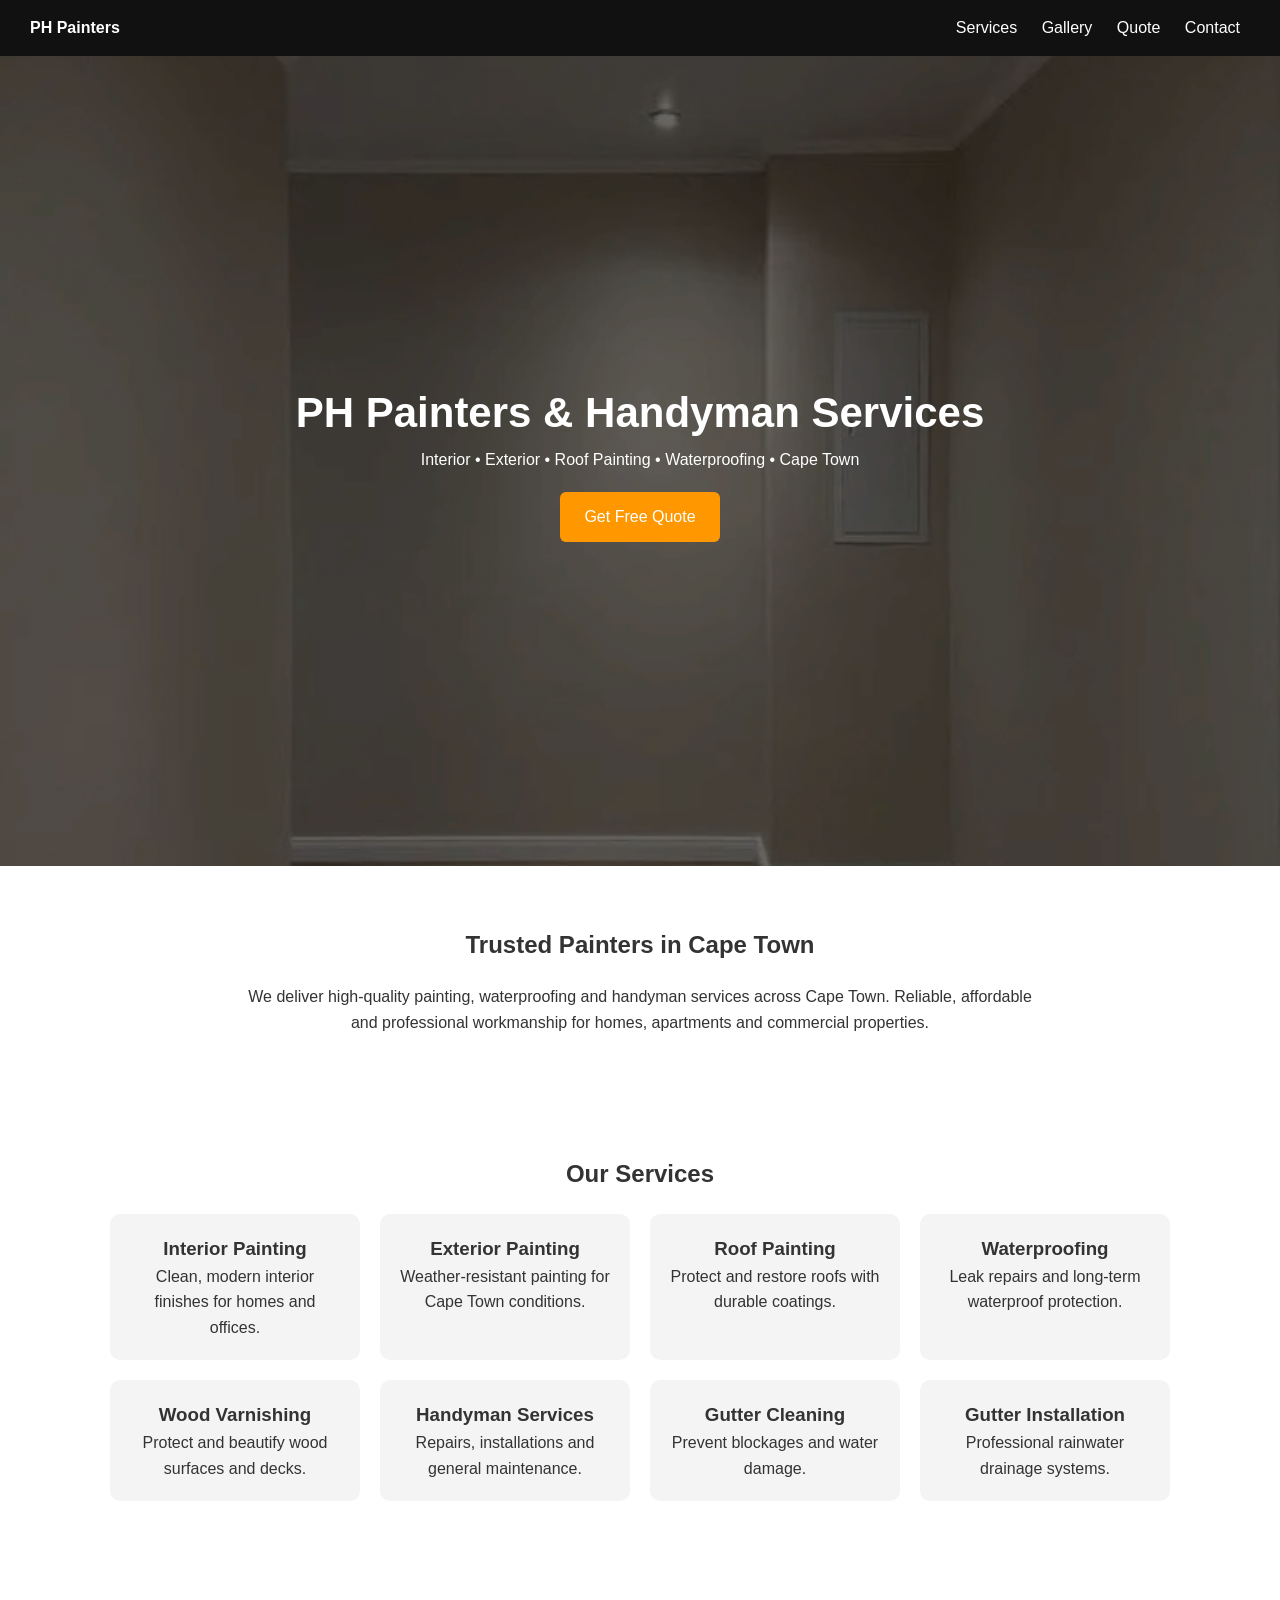
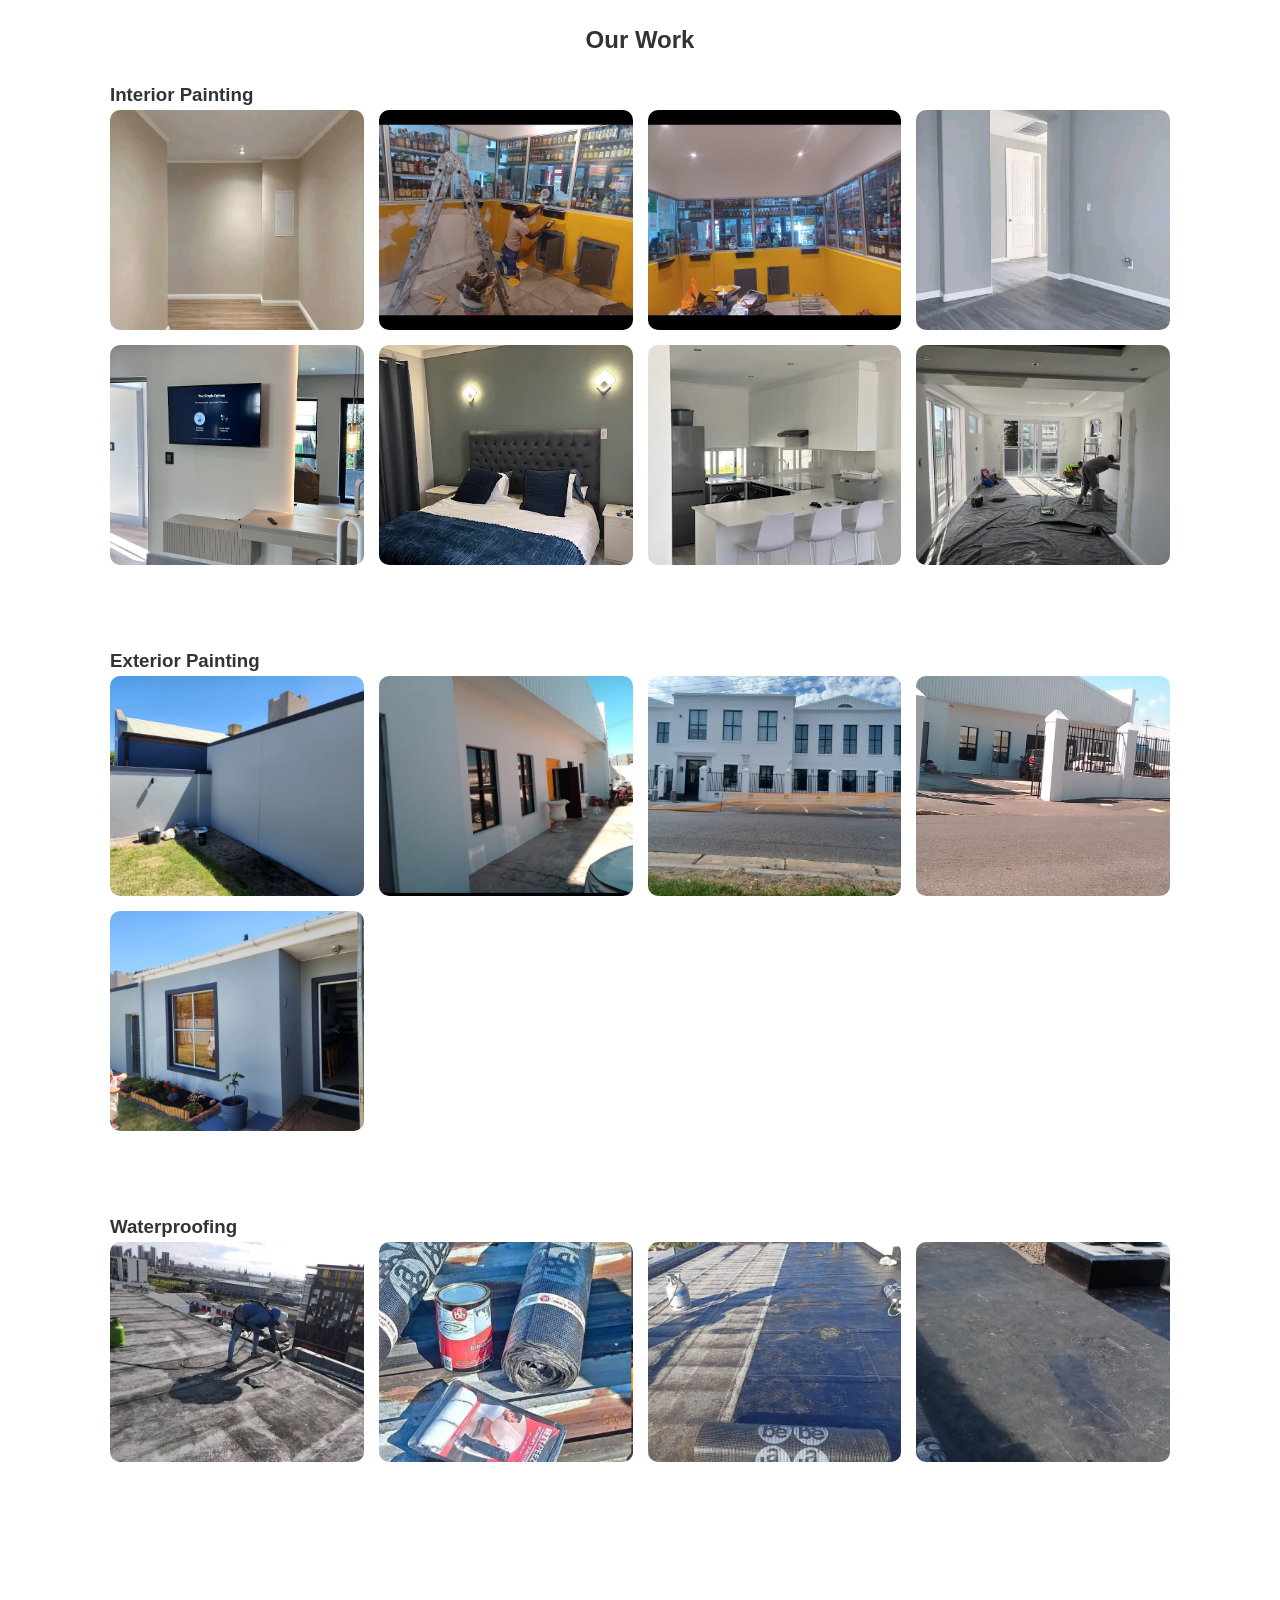
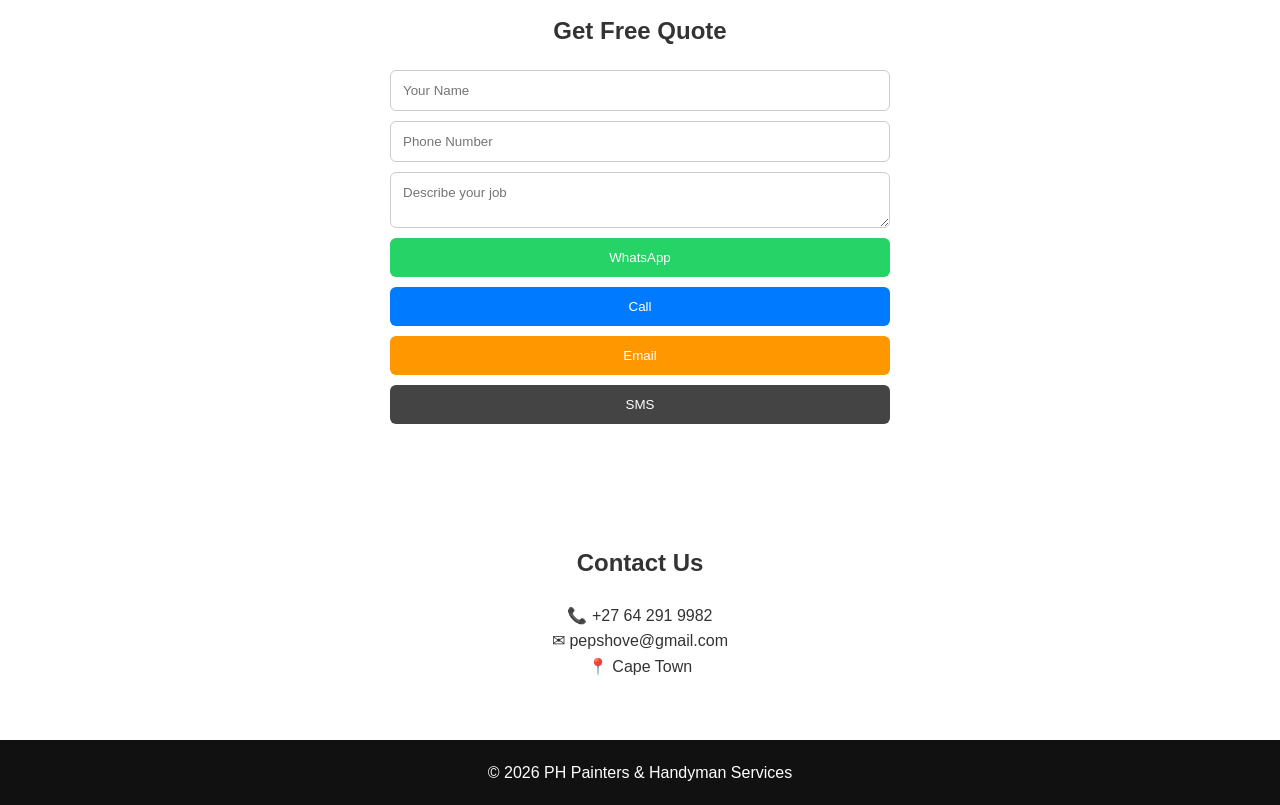
==== commit a7506ff0: "added dockerfile" ====
--- a/index.html
+++ b/index.html
@@ -70,28 +70,28 @@
     <div class="gallery">
         <img src="images/pic1.jpeg">
         <img src="images/pic7.jpeg">
+        <img src="images/pic10.jpeg">
         <img src="images/pic8.jpeg">
-        <img src="images/pic10.jpeg">
         <img src="images/pic14.jpg">
         <img src="images/pic15.webp">
-        <img src="images/pic16.webp">
-        <img src="images/pic17.webp">
-        <img src="images/pic18.webp">
         <img src="images/pic19.webp">
         <img src="images/pic20.jpg">
        
 
     </div>
 
+<br></br>
+
     <h3>Exterior Painting</h3>
     <div class="gallery">
         <img src="images/pic2.jpeg">
         <img src="images/pic4.jpeg">
         <img src="images/ext1.jpeg">
-        
         <img src="images/pic9.jpeg">
         <img src="images/pic13.jpeg">
     </div>
+
+    <br></br>
 
     <h3>Waterproofing</h3>
     <div class="gallery">
